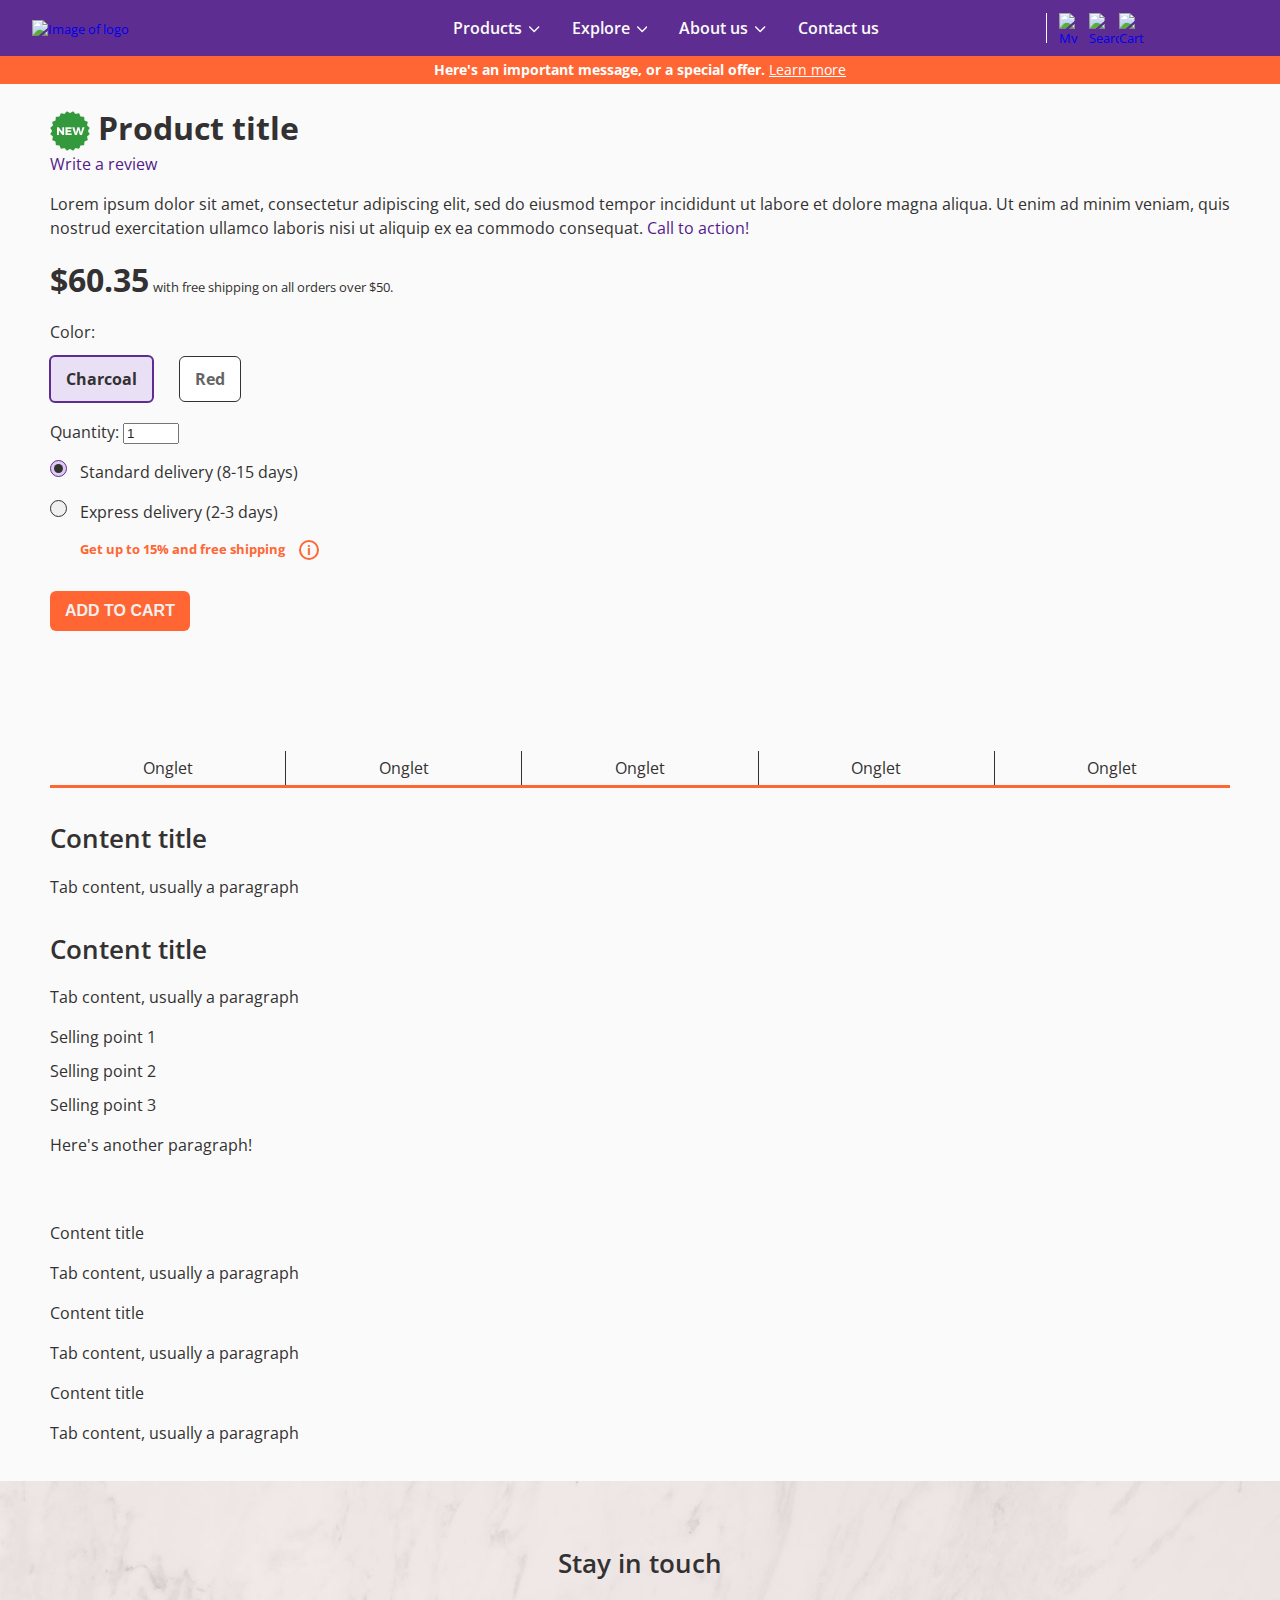
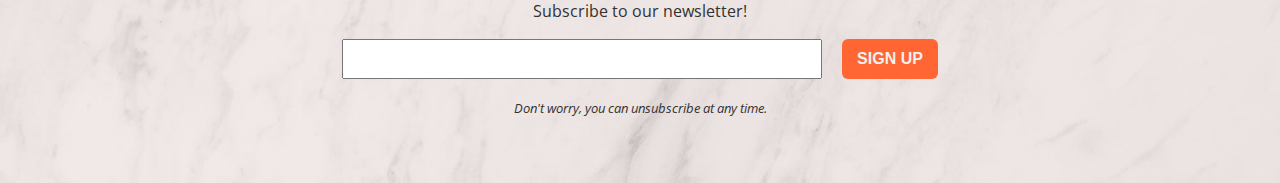
==== index.html @ fced7223 "Fixed the breaking point, adjusted max-width and logo" ====
<!DOCTYPE html>
<html lang="en">
<head>
	<title>Démo par Marie-Léa Côté</title>
	<!-- Settings -->
	<meta charset="utf-8">
	<meta name="viewport" content="width=device-width, initial-scale=1">
	<!-- Favicon -->
	<link rel="icon" href="favicon.ico" />
	<!-- Fonts -->
	<link href="https://fonts.googleapis.com/css?family=Open+Sans:400,600,700&display=swap" rel="stylesheet">
	<!-- Global styles -->
	<link rel="stylesheet" type="text/css" href="css/reset.css">
	<link rel="stylesheet" type="text/css" href="css/style.css">
	<!-- Page-specific styles -->
	<!-- <link rel="stylesheet" type="text/css" href="css/form.css"> -->
</head>

<body>
	<!-- Don't forget to hide/show elements when on mobile -->
	<header>
		<div class="header-row">
			<div class="mobile-menu-toggle">
				<a href="#">
					<span>Toggle menu</span>
				</a>
			</div>
			<div class="logo">
				<a href="#">
					<img src="https://via.placeholder.com/150x50" alt="Image of logo">
					<!-- Hidden info for screen readers -->
					<span class="hidden-element">Website name</span>
				</a>
			</div>
			<div id="menu" data-menu>
				<nav class="main-navigation">
					<div class="navigation">
						<div class="quicksearch">
							<span class="quicksearch-close">
								<span class="hidden-element">close</span>
								X
							</span>
							<form>
								<fieldset>
									<div class="form-field">
										<label for="search-query">Search</label>
										<input id="search-query" data-error-message="The search field cannot be empty." placeholder="Search"
											autocomplete="off">
									</div>
								</fieldset>
							</form>
							<section class="quicksearch-results"></section>
						</div>
					</div>
					<ul class="navigation-list" id="main-navigration-list">
						<li class="navigation-item">
							<a class="has-submenu" tabindex="0">
								Products
								<span class="expand-arrow" aria-hidden="true">
									<svg version="1.1" xmlns="http://www.w3.org/2000/svg" xmlns:xlink="http://www.w3.org/1999/xlink" x="0px" y="0px" viewBox="0 0 451.847 451.847" xml:space="preserve">
										<path d="M225.923,354.706c-8.098,0-16.195-3.092-22.369-9.263L9.27,151.157c-12.359-12.359-12.359-32.397,0-44.751
										c12.354-12.354,32.388-12.354,44.748,0l171.905,171.915l171.906-171.909c12.359-12.354,32.391-12.354,44.744,0
										c12.365,12.354,12.365,32.392,0,44.751L248.292,345.449C242.115,351.621,234.018,354.706,225.923,354.706z"/>
										<!-- Fallback -->
										v 
									</svg>
								</span>
							</a>
							<div class="submenu">
								<ul class="submenu-list">
									<li class="submenu-item">
										<a href="">All products</a>
									</li>
									<li class="submenu-item">
										<a href="">Second option</a>
									</li>
									<li class="submenu-item">
										<a href="">Third option</a>
									</li>
								</ul>
							</div>
						</li>
						<li class="navigation-item">
							<a class="has-submenu" tabindex="0">
								Explore
								<span class="expand-arrow" aria-hidden="true">
									<svg version="1.1" xmlns="http://www.w3.org/2000/svg" xmlns:xlink="http://www.w3.org/1999/xlink" x="0px" y="0px" viewBox="0 0 451.847 451.847" xml:space="preserve">
										<path d="M225.923,354.706c-8.098,0-16.195-3.092-22.369-9.263L9.27,151.157c-12.359-12.359-12.359-32.397,0-44.751
										c12.354-12.354,32.388-12.354,44.748,0l171.905,171.915l171.906-171.909c12.359-12.354,32.391-12.354,44.744,0
										c12.365,12.354,12.365,32.392,0,44.751L248.292,345.449C242.115,351.621,234.018,354.706,225.923,354.706z"/>
										<!-- Fallback -->
										v 
									</svg>
								</span>
							</a>
							<div class="submenu submenu-two-col">
								<ul class="submenu-list">
									<li class="submenu-item">
										<a href="">First option</a>
									</li>
									<li class="submenu-item">
										<a href="">Second option</a>
									</li>
									<li class="submenu-item">
										<a href="">Third option</a>
									</li>
									<li class="submenu-item">
										<a href="">Second option</a>
									</li>
									<li class="submenu-item">
										<a href="">Third option</a>
									</li>
								</ul>
							</div>
						</li>
						<li class="navigation-item">
							<a class="has-submenu" tabindex="0">
								About us
								<span class="expand-arrow" aria-hidden="true">
									<svg version="1.1" xmlns="http://www.w3.org/2000/svg" xmlns:xlink="http://www.w3.org/1999/xlink" x="0px" y="0px" viewBox="0 0 451.847 451.847" xml:space="preserve">
										<path d="M225.923,354.706c-8.098,0-16.195-3.092-22.369-9.263L9.27,151.157c-12.359-12.359-12.359-32.397,0-44.751
										c12.354-12.354,32.388-12.354,44.748,0l171.905,171.915l171.906-171.909c12.359-12.354,32.391-12.354,44.744,0
										c12.365,12.354,12.365,32.392,0,44.751L248.292,345.449C242.115,351.621,234.018,354.706,225.923,354.706z"/>
										<!-- Fallback -->
										v 
									</svg>
								</span>
							</a>
							<div class="submenu">
								<ul class="submenu-list">
									<li class="submenu-item">
										<a href="">First option</a>
									</li>
									<li class="submenu-item">
										<a href="">Second option</a>
									</li>
									<li class="submenu-item">
										<a href="">Third option</a>
									</li>
								</ul>
							</div>
						</li>
						<li class="navigation-item">
							<a href="#">Contact us</a>
						</li>
					</ul>
				</nav>
			</div>
			<nav class="user-icons">
				<ul>
					<li>
						<a href="#">
							<img src="https://via.placeholder.com/50x50" alt="My account">
						</a>
					</li>
					<li>
						<a href="#">
							<img src="https://via.placeholder.com/50x50" alt="Search">
						</a>
					</li>
					<li>
						<a href="#">
							<img src="https://via.placeholder.com/50x50" alt="Cart">
						</a>
						<div id="cart-preview"></div>
					</li>
				</ul>
			</nav>
			<!-- <div class="dropdown is-open" id="quicksearch">
				<div class="container">
					<span class="close"></span>
					<form>
						<fieldset>
							<div class="form-field">
								<label for="quicksearch-query">Search</label>
								<input id="quicksearch-query" data-error-message="The search field cannot be empty."
									placeholder="Search" autocomplete="off">
							</div>
						</fieldset>
					</form>
					<section class="quicksearch-results"></section>
				</div>
			</div> -->
		</div>
		<div class="message-banner">
			<strong>Here's an important message, or a special offer.</strong>
			<a href="#">Learn more</a>
		</div>
	</header>
	<div class="main-container">
		<div class="product-spotlight">
			<section class="product-description">
				<h1>
					<div class="icon">
						<img src="images/badge-new.png" alt="Sale">
					</div>
					Product title
				</h1>
				<div class="rating">
					<div>
						<!-- Stars + average & # of ratings -->
						<!-- SVG for stars? Images?  -->
						<!-- Pop-up when hover for detailed breakdown? + button/link read reviews -->
					</div>
					<div>
						<!-- Button instead of link? -->
						<a href="">Write a review</a>
					</div>
				</div>
				<p class="featured">
					Lorem ipsum dolor sit amet, consectetur adipiscing elit, sed do eiusmod tempor incididunt ut labore et dolore magna aliqua. Ut enim ad minim veniam, quis nostrud exercitation ullamco laboris nisi ut aliquip ex ea commodo consequat. <a href="">Call to action!</a>
				</p>
				<div class="price">
					<span>$60.35</span>
					<span class="disclaimer">with free shipping on all orders over $50.</span>
				</div>
				<form class="product-form" method="POST" enctype="multipart/form-data">
					<div class="product-option">
						<label class="product-option-title">Color:</label>
						<input type="radio" value="charcoal" id="product-option-1" name="product-option" checked>
						<label for="product-option-1" class="product-option-label">Charcoal</label>
						<input type="radio" value="red" id="product-option-2" name="product-option">
						<label for="product-option-2" class="product-option-label">Red</label>

					</div>
					<div class="product-quantity">
						<label for="product-quantity">Quantity:</label>
						<input id="product-quantity" name="product-quantity" type="number" min="1" max="99" value="1">
					</div>
					<div class="product-delivery-options">
						<div class="custom-radio">
							<label for="product-shipping-1" class="product-shipping-label">
								<input type="radio" id="product-shipping-1" value="standard" name="product-shipping" checked>
								<span class="custom-radio-button"></span>
								Standard delivery (8-15 days)</label>
						</div>
						<div class="custom-radio">
							<label for="product-shipping-2" class="product-shipping-label">
								<input type="radio" id="product-shipping-2" value="standard" name="product-shipping">
								<span class="custom-radio-button"></span>
								Express delivery (2-3 days)
								<div class="promotion-text">Get up to 15% and free shipping</div>
							</label>

							<!-- Make a module for a tooltip -->
							<span class="info">i
								<div class="tooltip tooltip-hidden">
									<p>Tooltip text</p>
									<p>Lorem ipsum dolor sit amet, consectetur adipiscing elit. Donec id vestibulum ligula. Vivamus sed
										eleifend nisl. Mauris sed vehicula diam. </p>
									<p>Maecenas id consectetur lorem, ac fermentum odio. </p>
								</div>
								<div class="tooltip-pointer tooltip-hidden"></div>
							</span>

						</div>
					</div>
					<input id="product-add-to-cart" class="button-main" type="submit" value="ADD TO CART">
				</form>
			</section>
			<section class="product-images">
				<figure>
					<img src="https://via.placeholder.com/50x50" alt="" class="product-image-preview">
				</figure>
				<!-- Thumbnails - click to change image, vertical view -->
				<ul class="product-thumbnails">
					<li class="product-thumbnail">
						<a href="">
							<img src="https://via.placeholder.com/50x50" alt="" class="product-thumbnail-image">
						</a>
					</li>
					<li class="product-thumbnail">
						<a href="">
							<img src="https://via.placeholder.com/50x50" alt="" class="product-thumbnail-image">
						</a>
					</li>
					<li class="product-thumbnail">
						<a href="">
							<img src="https://via.placeholder.com/50x50" alt="" class="product-thumbnail-image">
						</a>
					</li>
					<li class="product-thumbnail">
						<a href="">
							<img src="https://via.placeholder.com/50x50" alt="" class="product-thumbnail-image">
						</a>
					</li>
				</ul>
			</section>
		</div>
		<!-- These scroll down the page. See if you can change tabs instead? Mobile version changes layout? -->
		<!-- Stay on top when scrolling past - class sticky-nav added when scrolled down? How? -->
		<!-- See how you can re-organize this -->
		<div class="product-tabs">
			<article>
				<ul class="tabs">
					<li class="tab">
						<a class="product-tab-title" href="#">Onglet</a>
					</li>
					<li class="tab">
						<a class="product-tab-title" href="#">Onglet</a>
					</li>
					<li class="tab">
						<a class="product-tab-title" href="#">Onglet</a>
					</li>
					<li class="tab">
						<a class="product-tab-title" href="#">Onglet</a>
					</li>
					<li class="tab">
						<a class="product-tab-title" href="#">Onglet</a>
					</li>
				</ul>
				<div class="tabs-content">
					<div class="content-full">
						<div class="content">
							<h2>Content title</h2>
							<p>
								Tab content, usually a paragraph
							</p>
						</div>
					</div>
				</div>
				<div class="tabs-content">
					<div class="content-split">
						<div class="content">
							<h2>Content title</h2>
							<p>
								Tab content, usually a paragraph
							</p>
							<ul>
								<li>
									Selling point 1
								</li>
								<li>
									Selling point 2
								</li>
								<li>
									Selling point 3
								</li>
							</ul>
							<p>
								Here's another paragraph!
							</p>
						</div>
						<div class="media">
							<img src="https://via.placeholder.com/50x50" alt="">
						</div>
					</div>
				</div>
				<div class="tabs-content">
					<div class="content-thirds">
						<div class="content">
							<img src="https://via.placeholder.com/50x50" alt="">
							<h3>Content title</h3>
							<p>
								Tab content, usually a paragraph
							</p>
						</div>
						<div class="content">
							<h3>Content title</h3>
							<p>
								Tab content, usually a paragraph
							</p>
						</div>
						<div class="content">
							<h3>Content title</h3>
							<p>
								Tab content, usually a paragraph
							</p>
						</div>
					</div>
				</div>
			</article>
		</div>
	</div>
	<footer>
		<div class="subscribe-newsletter">
			<div class="container">
				<h2>
					Stay in touch
				</h2>
				<p>Subscribe to our newsletter!</p>
				<form name="newsletter" onsubmit="javascript:void(0)">
					<div class="newsletter-email">
						<input type="email" id="newsletter-email" required>
					</div>
					<div class="newsletter-submit">
						<input type="submit" value="SIGN UP">
					</div>
				</form>
				<p class="disclaimer">
					Don't worry, you can unsubscribe at any time.
				</p>
			</div>
		</div>
	</footer>
	<!-- General JS -->
	<script src="js/script.js"></script>
</body>

</html>
---- css/style.css ----
/* ====== Main ====== */

/* ------ Tags ------ */

body {
	font-family: 'Open Sans', Verdana, sans-serif;
	background-color: rgb(250, 250, 250);
	color: rgb(51, 49, 49);
	line-height: 1.5;
}

h1 {
	font-size: 2rem;
	font-weight: bold;
}

h2 {
	font-size: 1.6em;
	font-weight: 600;
	margin: 2rem 0 1rem;
}

img {
	font-size: 0.8rem;
	font-weight: normal;
	max-width: 100%;
	height: auto;
	display: inline-block;
	vertical-align: middle;
}

p {
	margin: 1rem 0;
}

a {
	text-decoration: none;
}

header {
	background-color: #5e2d91;
}

/* ------ General ------ */

.main-container {
	max-width: 1300px;
	margin: auto;
	padding: 20px 50px;
}

@media screen and (max-width: 900px) {
	.main-container {
		padding: 20px;
	}
}

.container {
	margin: 2rem auto;
	max-width: 78rem;
}

.content li {
	margin-bottom: 10px;
}

.icon {
	height: 40px;
	width: 40px;
	display: inline-block;
}

.disclaimer {
	font-size: 0.8rem;
	font-style: italic;
}

.price span {
	display: inline-block;
}

.price span:not(.disclaimer) {
	font-size: 2rem;
	font-weight: bold;
}

.price .disclaimer {
	font-style: normal;
}

.hidden-element {
	display: none !important;
}

.promotion-text {
	color: #f63;
	font-weight: bold;
	display: block;
	font-size: 0.8em;
}

/* ====== Tooltips ====== */

.info {
	display: inline-block;
	height: 20px;
	width: 20px;
	padding: 3px 0;
	border: 2px solid #f63;
	border-radius: 50%;
	color: #f63;
	font-size: 0.8em;
	line-height: 0.8em;
	text-align: center;
	vertical-align: middle;
	font-weight: bold;
	position: relative;
}

.tooltip {
	display: block;
	z-index: 998;
	position: absolute;
	width: 260px;
	bottom: 100%;
	left: 50%;
	background-color: rgb(255, 255, 255);
	padding: 10px 20px;
	box-shadow: 0px 0px 10px rgba(51, 49, 49, 0.5);
	margin-left: -130px !important;
	font-weight: normal;
	color: rgb(51, 49, 49);
	text-align: left;
	border: 1px solid rgba(51, 49, 49, 0.4);
	border-radius: 6px;
}

.tooltip-hidden {
	display: none !important;
}

.tooltip p {
	font-size: 0.8rem;
	line-height: 1rem;
	margin: 10px 0;
}

.tooltip::after {
	content: " ";
	position: absolute;
	top: 100%;
	left: 50%;
	margin-left: -10px;
	border-width: 10px;
	border-style: solid;
	border-color: rgba(51, 49, 49, 0.5) transparent transparent transparent;
}

.tooltip-pointer {
	display: block;
	z-index: 999;
	width: 0;
	height: 0;
	position: absolute;
	bottom: 100%;
	left: 50%;
}

.tooltip-pointer::after {
	content: " ";
	position: absolute;
	top: 100%;
	left: 50%;
	margin-left: -9px;
	border-width: 9px;
	border-style: solid;
	border-color: rgb(255, 255, 255) transparent transparent transparent;
	margin-top: -1px;
}

/* ------ Onglets ------ */

.tabs {
	display: flex;
	border-bottom: 3px solid #f63;
}

.tab {
	flex: 1;
	text-align: center;
	border-right: 1px solid rgb(51, 49, 49);
}

.tab:last-child {
	border: none;
}

.tab a {
	display: block;
	padding: 5px 20px;
	text-decoration: none;
	color: rgb(51, 49, 49);
	width: 100%;
}

/* ====== Header ====== */

.header-row {
	width: 100%;
	display: flex;
	align-items: center;
	flex-direction: row;
	max-width: 78rem;
	margin: auto;
}

.mobile-menu-toggle {
	width: 20%;
}

@media screen and (min-width: 900px) {
	.mobile-menu-toggle {
		display: none;
	}
}

.logo {
	width: 50%;
	margin: 1rem auto;
}



@media screen and (min-width: 1200px) {
	.logo {
		margin: 1rem auto;
	}
}

@media screen and (min-width: 900px) {
	.logo {
		width: 20%;
		margin: 1rem;
	}
}

/* ------ Navigation ------ */

#menu {
	bottom: 0;
	left: 0;
	z-index: 5;
	display: none;
}

@media screen and (min-width: 900px) {
	#menu {
		width: 60%;
		height: auto;
		display: block;
		position: relative;
		align-items: center;
	}
}

.main-navigation {
	overflow-y: visible;
	height: 100%;
	font-weight: 600;
}

.navigation-item:hover, .navigation-item:hover a, .navigation-item.is-open a, .navigation-item.is-open {
	background-color: rgb(250, 250, 250);
	color: rgb(51, 49, 49) !important;
}

@media screen and (min-width: 900px) {
	.main-navigation {
		margin: 0 .75rem 0 0;
		text-align: center;
		height: auto;
		padding: 0;
		font-size: 0;
		line-height: 0;
	}
}

.navigation-list {
	display: inline-block;
	float: none;
}

.navigation-item {
	float: left;
	cursor: pointer;
	user-select: none;
}

.navigation-item a {
	display: inline-block;
	padding: 1rem;
	color: rgb(250, 250, 250);
	font-size: 1rem;
	line-height: 1rem;
}

.expand-arrow {
	height: .65rem;
	width: .65rem;
	margin-left: .2rem;
}

.expand-arrow svg {
	width: .65rem;
	height: auto;
	fill: rgb(250, 250, 250);
}

.is-open .expand-arrow svg, .navigation-item:hover .expand-arrow svg {
	fill: rgb(51, 49, 49);
}

.navigation-item .submenu {
	display: none;
	outline: 0;
}

.submenu.is-open {
	display: block !important;
	max-width: 300px;
	left: auto;
}

.submenu-two-col {
	column-count: 2;
}

@media screen and (min-width: 900px) {
	.navigation-item .submenu {
		position: absolute;
		text-align: left;
		background-color: rgb(250, 250, 250);
	}
}

@media screen and (min-width: 900px) {
	.submenu-list {
		max-width: 70rem;
		width: 100%;
		margin: auto;
		padding-left: 0;
	}
}

.submenu-item a {
	font-size: .85rem;
	line-height: 1.2rem;
	color: rgb(51, 49, 49);
	width: 100%;
	padding: .75rem 1rem;
}

.submenu-item:hover a, .submenu-item a:focus {
	background-color: #eae0f5;
	outline: none;
}

.navigation-item.is-open a:focus {
	background-color: #eae0f5;
}

/* ------ User menu ------ */

.user-icons {
	padding-left: .75rem;
	float: left;
	width: 200px;
	position: relative;
	right: auto;
	z-index: 5;
	border-left: 1px solid rgb(250, 250, 250);
	height: auto;
}

.user-icons ul {
	display: flex;
}

.user-icons li {
	display: block;
}

.user-icons a {
	display: inline-block;
}

.user-icons img {
	width: 30px;
	height: 30px;
}

/* ------ Banner ------ */

.message-banner {
	width: 100%;
	background-color: #f63;
	color: rgb(255, 255, 255);
	padding: .2rem 20px;
	text-align: center;
	font-size: 0.9rem;
}

.message-banner a {
	color: rgb(255, 255, 255);
	text-decoration: underline;
	white-space: nowrap;
}

/* ====== Quick search ====== */

/* Return to this later */

.main-navigation .quicksearch {
	display: none;
	margin-bottom: .75rem;
	border-bottom: 1px solid rgb(51, 49, 49);
	max-width: 50rem;
}

@media screen and (min-width: 900px) {
	.main-navigation .quicksearch {
		display: none;
	}
}

.quicksearch-close {
	position: absolute;
	top: -25px;
	right: -20px;
	cursor: pointer;
	font-weight: bold;
}

#quicksearch {
	padding: 3rem;
}

#quicksearch .is-open {
	left: 50%;
	transform: translateX(-50%);
	outline: 0;
	right: 0 !important;
	width: 100% !important;
	z-index: 50;
	max-width: 50rem;
}

/* ====== Newsletter ====== */

.subscribe-newsletter {
	padding: 2rem;
	/* background-color: rgb(233, 226, 225); */
	background: rgb(233, 226, 225) url("../images/marble-light.jpg");
	background-size: cover;
	text-align: center;
}

.subscribe-newsletter form {
	display: flex;
	flex-flow: row wrap;
	justify-content: center;
	align-items: flex-start;
}

.newsletter-email {
	max-width: 30rem;
	display: block;
	width: 100%;
}

.newsletter-email input {
	width: 100%;
}

.newsletter-submit {
	display: block;
	width: auto;
	margin-left: 20px;
}

.product-shipping-label {
	display: inline-block;
	width: auto;
	margin-right: 10px;
}

.subscribe-newsletter form>div {
	margin-bottom: 20px
}

.subscribe-newsletter .disclaimer {
	margin-top: 0;
}

.newsletter-email input[type="email"] {
	font-size: 16px;
	height: 40px;
	padding: 10px 15px;
}

.newsletter-email input[type="email"]:focus, input[type="text"]:focus {
	outline: none;
	box-shadow: 0px 0px 10px rgba(51, 49, 49, 0.5);
	border: 1px solid #5e2d91;
}

/* ====== Scrollbar ====== */

/* Note: Very partial support, use is as an enhance */

/* You could use overflow-y hidden/scroll, but it bumps the content and you need to leave it on touch devices */

::-webkit-scrollbar {
	width: 20px;
}

::-webkit-scrollbar-track {
	background: rgba(51, 49, 49, 0.2);
	border-radius: 6px;
}

::-webkit-scrollbar-thumb {
	background: rgba(150, 150, 150, 0.5);
	border-radius: 6px;
	box-shadow: 0 0 8px rgb(51, 49, 49);
}

/* ====== Product form ====== */

.product-form {
	width: auto;
	display: inline-block;
}

.product-form div {
	margin: 1rem 0;
}

/* ------ Inputs ------ */

input[type="submit"] {
	font-size: 16px;
	font-weight: bold;
	height: 40px;
	padding: 10px 15px;
	background-color: #f63;
	color: rgb(240, 240, 240);
	border: 0;
	border-radius: 6px;
	transition: all 0.15s;
}

input[type="submit"]:hover, input[type="submit"]:focus {
	background-color: #5e2d91;
	box-shadow: 0px 0px 10px rgba(51, 49, 49, 0.5);
	outline: none;
}

/* ------ Custom option toggle ------ */

.product-option label:not(.product-option-title) {
	display: inline-block;
	padding: 10px 15px;
	background-color: rgb(255, 255, 255);
	border-radius: 6px;
	border: 1px solid rgb(51, 49, 49);
	margin: 2px 11px;
	font-weight: bold;
	transition: background-color linear 0.2s;
	color: rgb(100, 100, 100);
}

.product-option label:not(.product-option-title):nth-child(3) {
	margin-left: 0;
}

.product-option label:not(.product-option-title):hover {
	color: rgb(51, 49, 49);
	cursor: pointer;
}

.product-option-title {
	display: block;
	margin-bottom: 10px;
}

input:focus+label {
	font-weight: bold;
	box-shadow: 0px 0px 5px rgb(51, 49, 49);
}

.product-option input:checked+label {
	border: 2px solid #5e2d91;
	background-color: #eae0f5;
	color: rgb(51, 49, 49);
	margin: 0px 10px;
}

.product-option input:checked+label:nth-child(3) {
	margin: 0px 10px 0px -1px;
}

.product-option input[type="radio"], .custom-radio input[type="radio"] {
	cursor: pointer;
	position: absolute;
	opacity: 0;
	height: 0;
	width: 0;
}

/* ------ Custom radio button ------ */

/* Don't forget to hide the original */

.custom-radio-button {
	position: absolute;
	top: 0;
	left: 0;
	height: 17px;
	width: 17px;
	background-color: rgb(240, 240, 240);
	border-radius: 50%;
	border: 1px solid rgb(51, 49, 49);
	transition: background-color linear 0.2s;
}

.custom-radio:hover, .custom-radio:hover label {
	cursor: pointer;
}

.custom-radio:hover input~.custom-radio-button {
	background-color: rgb(255, 255, 255);
}

.custom-radio input:checked~.custom-radio-button {
	background-color: #ddccf0;
	border: 1px solid #5e2d91;
}

.custom-radio {
	display: block;
	position: relative;
	padding-left: 30px;
	-webkit-user-select: none;
	-moz-user-select: none;
	-ms-user-select: none;
	user-select: none;
}

.custom-radio-button:after {
	content: "";
	position: absolute;
	display: none;
}

.custom-radio input:checked~.custom-radio-button:after {
	display: block;
}

.custom-radio .custom-radio-button:after {
	top: 3px;
	left: 3px;
	width: 9px;
	height: 9px;
	border-radius: 50%;
	background: rgb(51, 49, 49);
}

input:focus~.custom-radio-button {
	font-weight: bold;
	box-shadow: 0px 0px 5px rgba(51, 49, 49, 0.5);
}
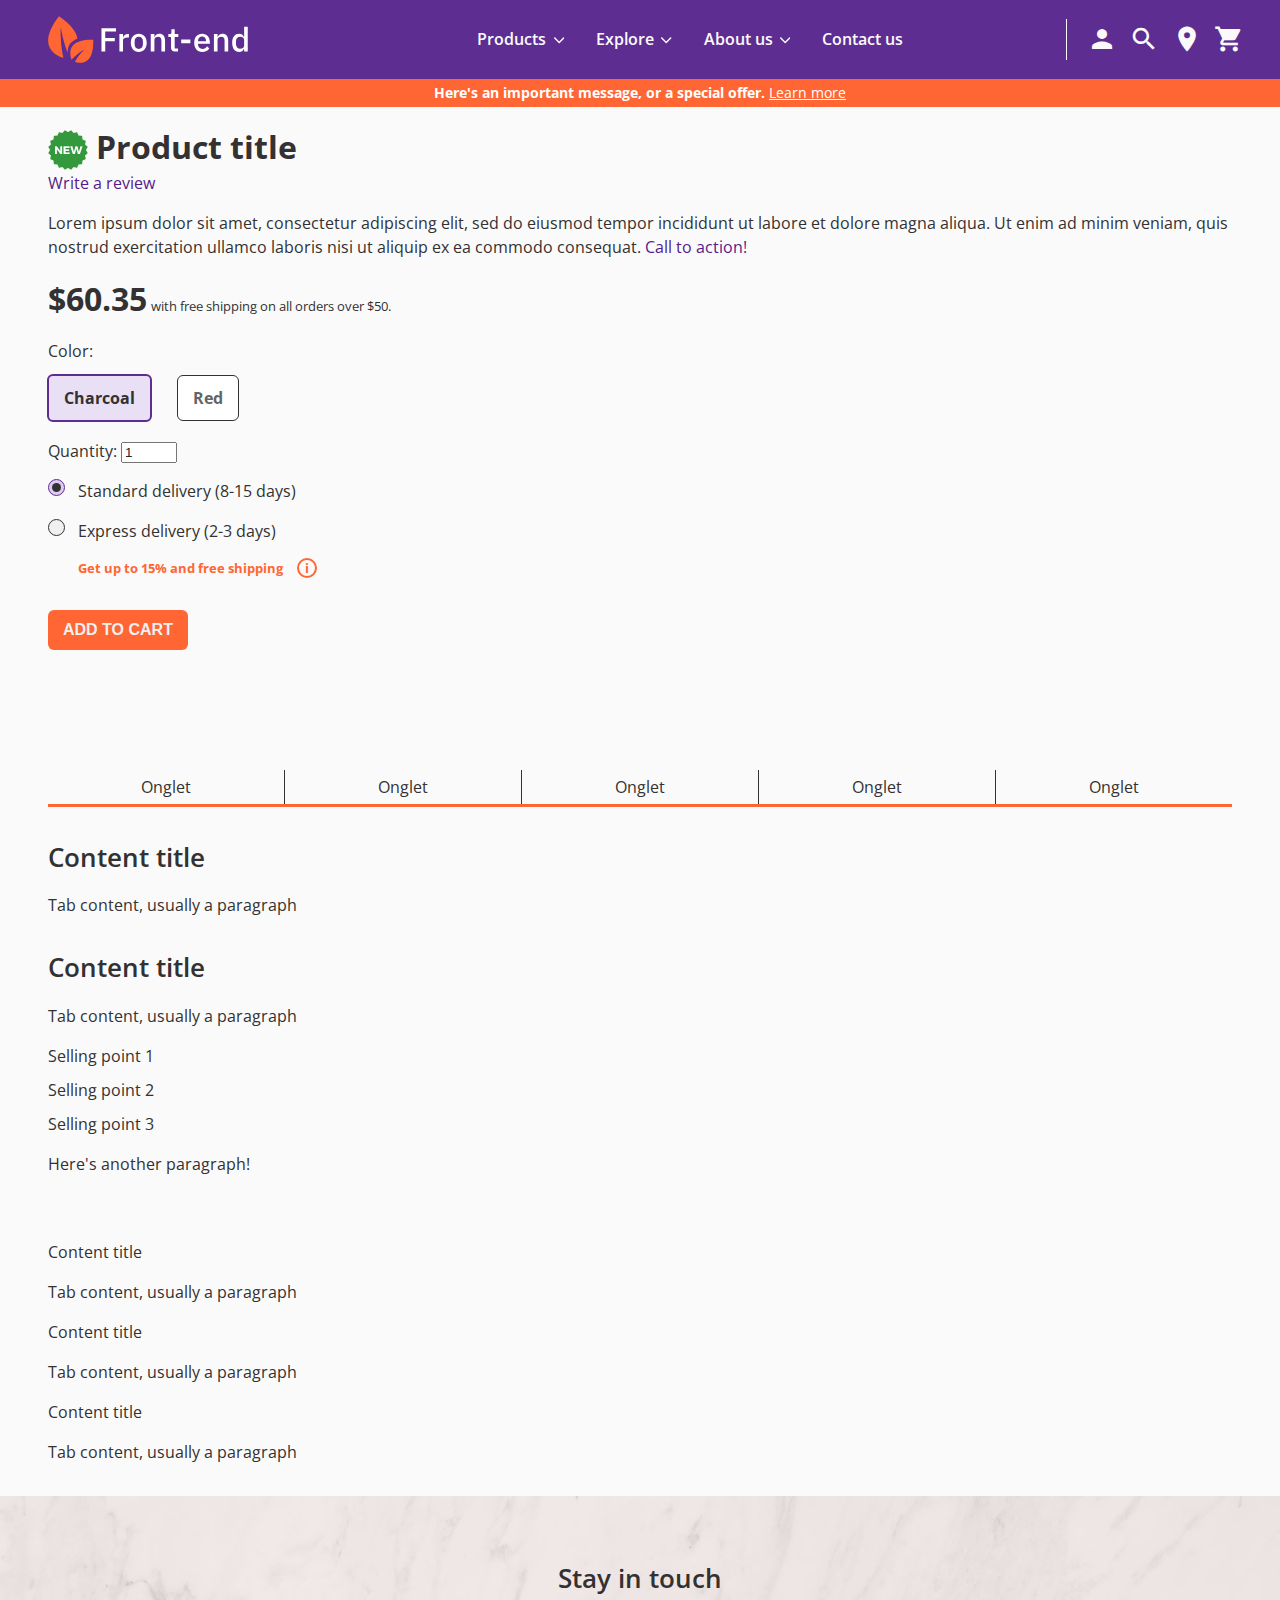
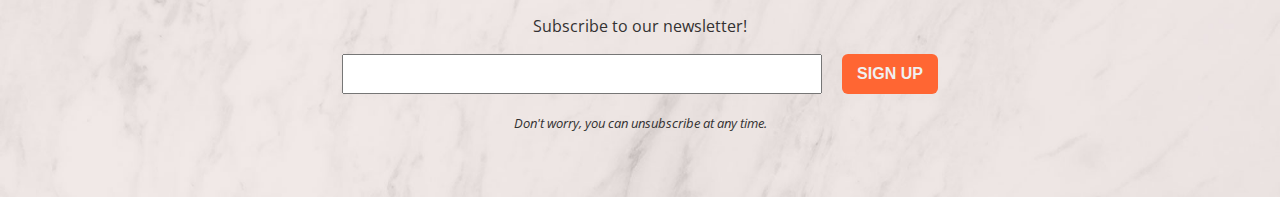
==== commit 3be88320: "Added logo, icons and new favicon" ====
--- a/index.html
+++ b/index.html
@@ -5,8 +5,9 @@
 	<!-- Settings -->
 	<meta charset="utf-8">
 	<meta name="viewport" content="width=device-width, initial-scale=1">
-	<!-- Favicon -->
+	<!-- Favicon & icons -->
 	<link rel="icon" href="favicon.ico" />
+	<link rel="stylesheet" href="https://fonts.googleapis.com/icon?family=Material+Icons">
 	<!-- Fonts -->
 	<link href="https://fonts.googleapis.com/css?family=Open+Sans:400,600,700&display=swap" rel="stylesheet">
 	<!-- Global styles -->
@@ -22,14 +23,15 @@
 		<div class="header-row">
 			<div class="mobile-menu-toggle">
 				<a href="#">
-					<span>Toggle menu</span>
+					<!-- <span>Toggle menu</span> -->
+					<i class="material-icons" alt="Toggle menu">menu</i>
 				</a>
 			</div>
 			<div class="logo">
 				<a href="#">
-					<img src="https://via.placeholder.com/150x50" alt="Image of logo">
+					<img src="images/logo.svg" alt="Logo">
 					<!-- Hidden info for screen readers -->
-					<span class="hidden-element">Website name</span>
+					<span class="hidden-element">Front-end</span>
 				</a>
 			</div>
 			<div id="menu" data-menu>
@@ -150,17 +152,22 @@
 				<ul>
 					<li>
 						<a href="#">
-							<img src="https://via.placeholder.com/50x50" alt="My account">
+							<i class="material-icons" alt="Account">person</i>
 						</a>
 					</li>
 					<li>
 						<a href="#">
-							<img src="https://via.placeholder.com/50x50" alt="Search">
+							<i class="material-icons" alt="Search">search</i>
 						</a>
 					</li>
 					<li>
 						<a href="#">
-							<img src="https://via.placeholder.com/50x50" alt="Cart">
+							<i class="material-icons" alt="Store locator">location_on</i>
+						</a>
+					</li>
+					<li>
+						<a href="#">
+							<i class="material-icons" alt="Shopping cart">shopping_cart</i>
 						</a>
 						<div id="cart-preview"></div>
 					</li>
--- a/css/style.css
+++ b/css/style.css
@@ -27,6 +27,7 @@
 	height: auto;
 	display: inline-block;
 	vertical-align: middle;
+
 }
 
 p {
@@ -44,14 +45,14 @@
 /* ------ General ------ */
 
 .main-container {
-	max-width: 1300px;
+	max-width: 78rem;
 	margin: auto;
-	padding: 20px 50px;
+	padding: 1rem 2rem;
 }
 
 @media screen and (max-width: 900px) {
 	.main-container {
-		padding: 20px;
+		padding: 1rem;
 	}
 }
 
@@ -215,7 +216,19 @@
 }
 
 .mobile-menu-toggle {
-	width: 20%;
+	padding: 0 1rem;
+	height: 36px;
+}
+
+.mobile-menu-toggle i {
+	color: rgb(250, 250, 250);
+	line-height: 36px;
+	font-size: 36px;
+}
+
+ .mobile-menu-toggle i:hover, .mobile-menu-toggle i:focus {
+	color: #5e2d91;
+	background-color: rgb(250, 250, 250);
 }
 
 @media screen and (min-width: 900px) {
@@ -229,18 +242,27 @@
 	margin: 1rem auto;
 }
 
-
+.logo img {
+	max-width: 200px;
+}
 
 @media screen and (min-width: 1200px) {
 	.logo {
-		margin: 1rem auto;
+		margin: 2rem auto;
 	}
 }
 
 @media screen and (min-width: 900px) {
 	.logo {
 		width: 20%;
-		margin: 1rem;
+		margin: 1rem 2rem;
+	}
+}
+
+@media screen and (max-width: 899px) {
+	.logo {
+		text-align: center;
+		margin: 1rem ;
 	}
 }
 
@@ -360,30 +382,37 @@
 	padding: .75rem 1rem;
 }
 
-.submenu-item:hover a, .submenu-item a:focus {
+.submenu-item:hover a, .submenu-item a:focus, .submenu-item a:hover {
 	background-color: #eae0f5;
 	outline: none;
 }
 
 .navigation-item.is-open a:focus {
 	background-color: #eae0f5;
+	outline: none;
 }
 
 /* ------ User menu ------ */
 
 .user-icons {
-	padding-left: .75rem;
+	padding: 0 .75rem;
 	float: left;
 	width: 200px;
 	position: relative;
 	right: auto;
 	z-index: 5;
-	border-left: 1px solid rgb(250, 250, 250);
 	height: auto;
+}
+
+@media screen and (min-width: 900px) {
+	.user-icons {
+		border-left: 1px solid rgb(250, 250, 250);
+	}
 }
 
 .user-icons ul {
 	display: flex;
+	justify-content: space-evenly;
 }
 
 .user-icons li {
@@ -394,9 +423,17 @@
 	display: inline-block;
 }
 
-.user-icons img {
-	width: 30px;
-	height: 30px;
+.user-icons i {
+	padding: 5px;
+	color: rgb(250, 250, 250);
+	font-size: 30px;
+	line-height: 30px;
+}
+
+.user-icons i:hover, .user-icons i:focus {
+	color: #5e2d91;
+	background-color: rgb(250, 250, 250);
+	outline: none;
 }
 
 /* ------ Banner ------ */
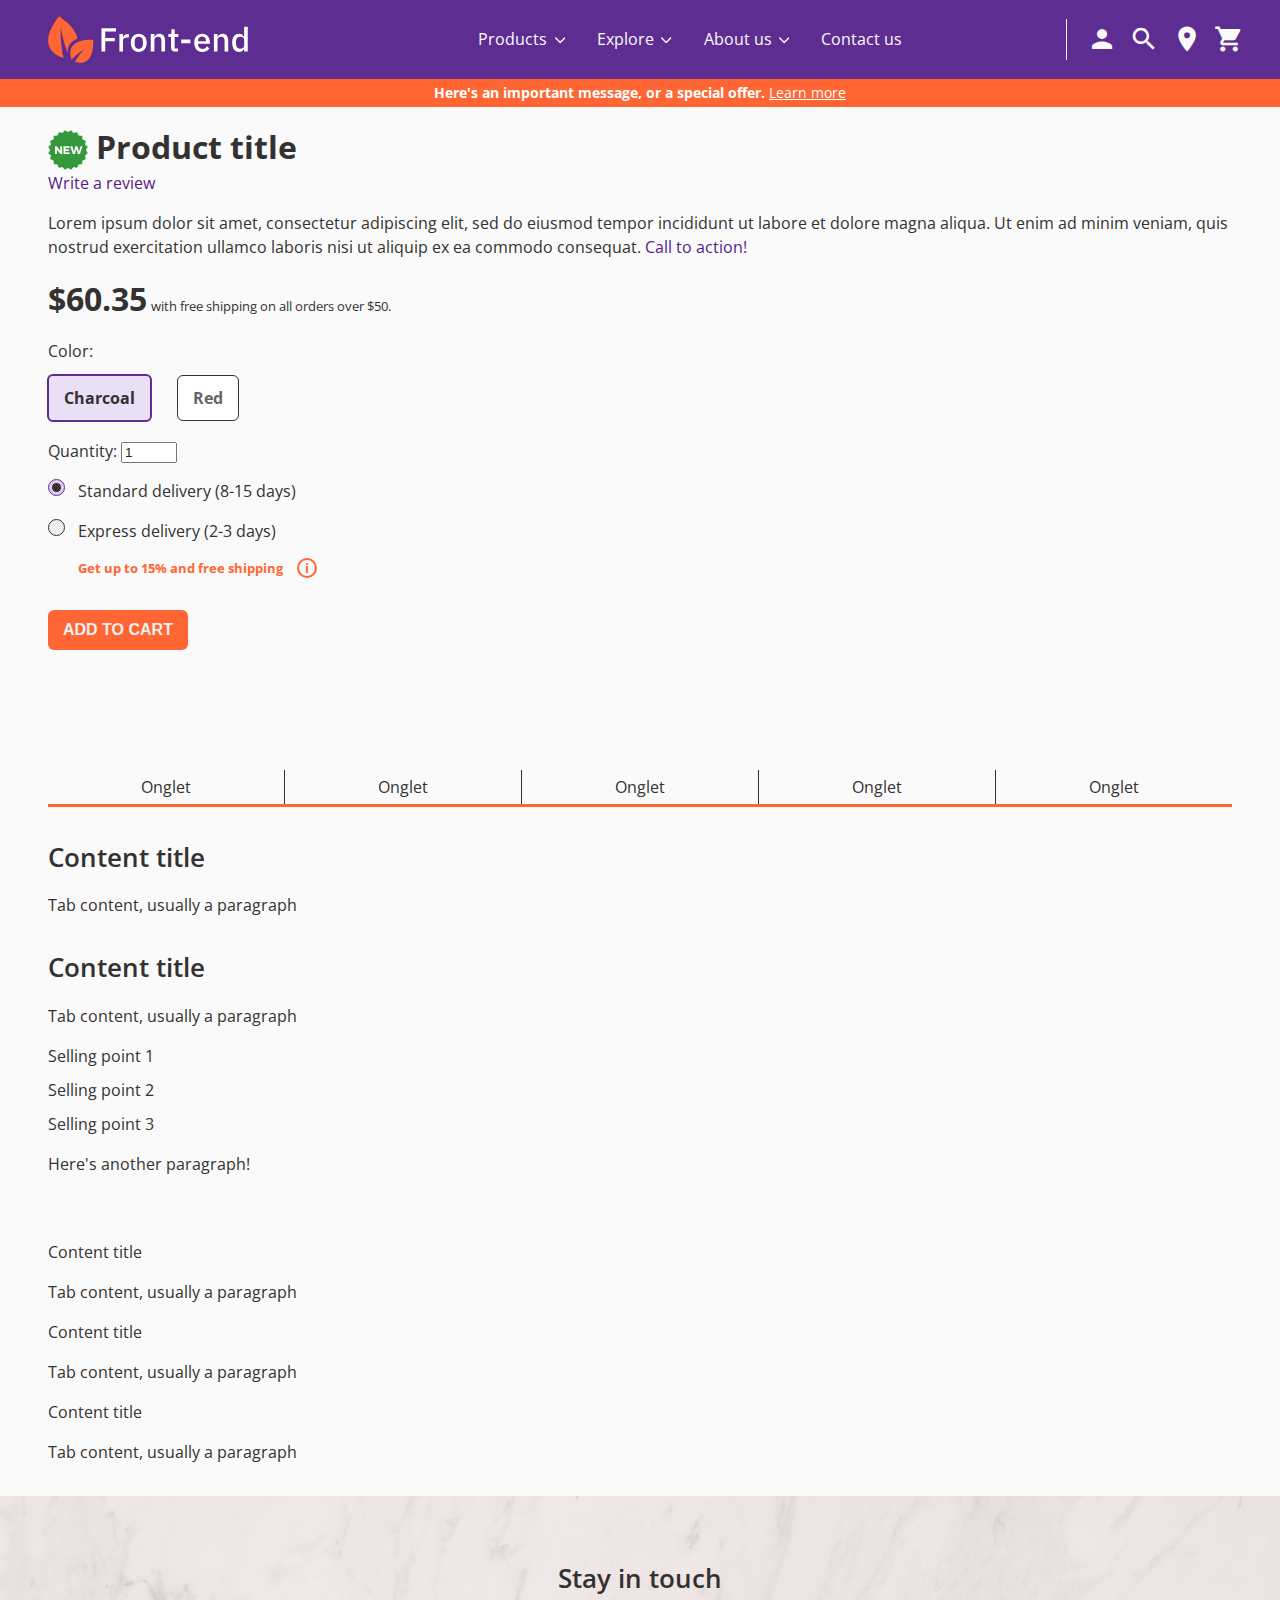
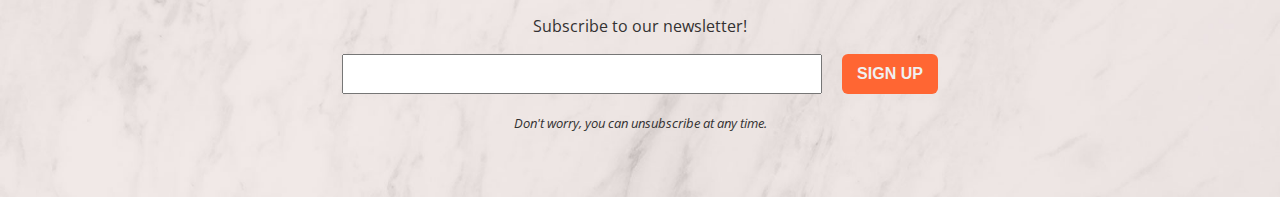
==== commit 09224137: "Fixed focus user icons, reorganized menu styles for desktop/mobile" ====
--- a/index.html
+++ b/index.html
@@ -34,7 +34,7 @@
 					<span class="hidden-element">Front-end</span>
 				</a>
 			</div>
-			<div id="menu" data-menu>
+			<div id="menu" class="open-menu" data-menu>
 				<nav class="main-navigation">
 					<div class="navigation">
 						<div class="quicksearch">
--- a/css/style.css
+++ b/css/style.css
@@ -27,7 +27,6 @@
 	height: auto;
 	display: inline-block;
 	vertical-align: middle;
-
 }
 
 p {
@@ -215,6 +214,8 @@
 	margin: auto;
 }
 
+/* ------ Menu toggle ------ */
+
 .mobile-menu-toggle {
 	padding: 0 1rem;
 	height: 36px;
@@ -226,7 +227,7 @@
 	font-size: 36px;
 }
 
- .mobile-menu-toggle i:hover, .mobile-menu-toggle i:focus {
+.mobile-menu-toggle i:hover, .mobile-menu-toggle i:focus {
 	color: #5e2d91;
 	background-color: rgb(250, 250, 250);
 }
@@ -236,6 +237,8 @@
 		display: none;
 	}
 }
+
+/* ------ Logo ------ */
 
 .logo {
 	width: 50%;
@@ -262,7 +265,7 @@
 @media screen and (max-width: 899px) {
 	.logo {
 		text-align: center;
-		margin: 1rem ;
+		margin: 1rem;
 	}
 }
 
@@ -273,9 +276,24 @@
 	left: 0;
 	z-index: 5;
 	display: none;
+	position: absolute;
+	height: 100%;
+}
+
+#menu.open-menu {
+	display: block;
+	z-index: 99;
+}
+
+.main-navigation {
+	background-color: rgb(250, 250, 250);
+	padding: 1.5rem;
+	overflow-y: auto;
+	height: 100%;
 }
 
 @media screen and (min-width: 900px) {
+	/* ------ Desktop ------ */
 	#menu {
 		width: 60%;
 		height: auto;
@@ -283,21 +301,9 @@
 		position: relative;
 		align-items: center;
 	}
-}
-
-.main-navigation {
-	overflow-y: visible;
-	height: 100%;
-	font-weight: 600;
-}
-
-.navigation-item:hover, .navigation-item:hover a, .navigation-item.is-open a, .navigation-item.is-open {
-	background-color: rgb(250, 250, 250);
-	color: rgb(51, 49, 49) !important;
-}
-
-@media screen and (min-width: 900px) {
+
 	.main-navigation {
+		background: none;
 		margin: 0 .75rem 0 0;
 		text-align: center;
 		height: auto;
@@ -305,91 +311,95 @@
 		font-size: 0;
 		line-height: 0;
 	}
-}
-
-.navigation-list {
-	display: inline-block;
-	float: none;
-}
-
-.navigation-item {
-	float: left;
-	cursor: pointer;
-	user-select: none;
-}
-
-.navigation-item a {
-	display: inline-block;
-	padding: 1rem;
-	color: rgb(250, 250, 250);
-	font-size: 1rem;
-	line-height: 1rem;
-}
-
-.expand-arrow {
-	height: .65rem;
-	width: .65rem;
-	margin-left: .2rem;
-}
-
-.expand-arrow svg {
-	width: .65rem;
-	height: auto;
-	fill: rgb(250, 250, 250);
-}
-
-.is-open .expand-arrow svg, .navigation-item:hover .expand-arrow svg {
-	fill: rgb(51, 49, 49);
-}
-
-.navigation-item .submenu {
-	display: none;
-	outline: 0;
-}
-
-.submenu.is-open {
-	display: block !important;
-	max-width: 300px;
-	left: auto;
-}
-
-.submenu-two-col {
-	column-count: 2;
-}
-
-@media screen and (min-width: 900px) {
+
+	.navigation-list {
+		display: inline-block;
+		float: none;
+	}
+
+	.navigation-item {
+		float: left;
+		cursor: pointer;
+		user-select: none;
+	}
+
+	.navigation-item a {
+		display: inline-block;
+		padding: 1rem;
+		color: rgb(250, 250, 250);
+		font-size: 1rem;
+		line-height: 1rem;
+	}
+	
+	.navigation-item .submenu {
+		display: none;
+		outline: 0;
+	}
+
+	.navigation-item:hover, .navigation-item:hover a, .navigation-item.is-open a, .navigation-item.is-open {
+		background-color: rgb(250, 250, 250);
+		color: rgb(51, 49, 49) !important;
+	}
+
+	.navigation-item.is-open a:focus {
+		background-color: #eae0f5;
+		outline: none;
+	}
+
+	/* ------ Arrow ------ */
+	.expand-arrow {
+		height: .65rem;
+		width: .65rem;
+		margin-left: .2rem;
+	}
+
+	.expand-arrow svg {
+		width: .65rem;
+		height: auto;
+		fill: rgb(250, 250, 250);
+	}
+
+	.is-open .expand-arrow svg, .navigation-item:hover .expand-arrow svg {
+		fill: rgb(51, 49, 49);
+	}
+
+	/* ------ Submenu ------ */
 	.navigation-item .submenu {
 		position: absolute;
 		text-align: left;
 		background-color: rgb(250, 250, 250);
 	}
-}
-
-@media screen and (min-width: 900px) {
+
+	.submenu.is-open {
+		display: block !important;
+		max-width: 300px;
+		left: auto;
+	}
+
+	.submenu-two-col {
+		column-count: 2;
+	}
+
 	.submenu-list {
 		max-width: 70rem;
 		width: 100%;
 		margin: auto;
 		padding-left: 0;
 	}
-}
-
-.submenu-item a {
-	font-size: .85rem;
-	line-height: 1.2rem;
-	color: rgb(51, 49, 49);
-	width: 100%;
-	padding: .75rem 1rem;
-}
-
-.submenu-item:hover a, .submenu-item a:focus, .submenu-item a:hover {
-	background-color: #eae0f5;
-	outline: none;
-}
-
-.navigation-item.is-open a:focus {
-	background-color: #eae0f5;
-	outline: none;
+
+	.submenu-item a {
+		font-size: .85rem;
+		line-height: 1.2rem;
+		color: rgb(51, 49, 49);
+		width: 100%;
+		padding: .75rem 1rem;
+	}
+
+	.submenu-item:hover a, .submenu-item a:focus, .submenu-item a:hover {
+		background-color: #eae0f5;
+		outline: none;
+	}
+	
 }
 
 /* ------ User menu ------ */
@@ -430,7 +440,7 @@
 	line-height: 30px;
 }
 
-.user-icons i:hover, .user-icons i:focus {
+.user-icons i:hover, .user-icons a:focus i {
 	color: #5e2d91;
 	background-color: rgb(250, 250, 250);
 	outline: none;
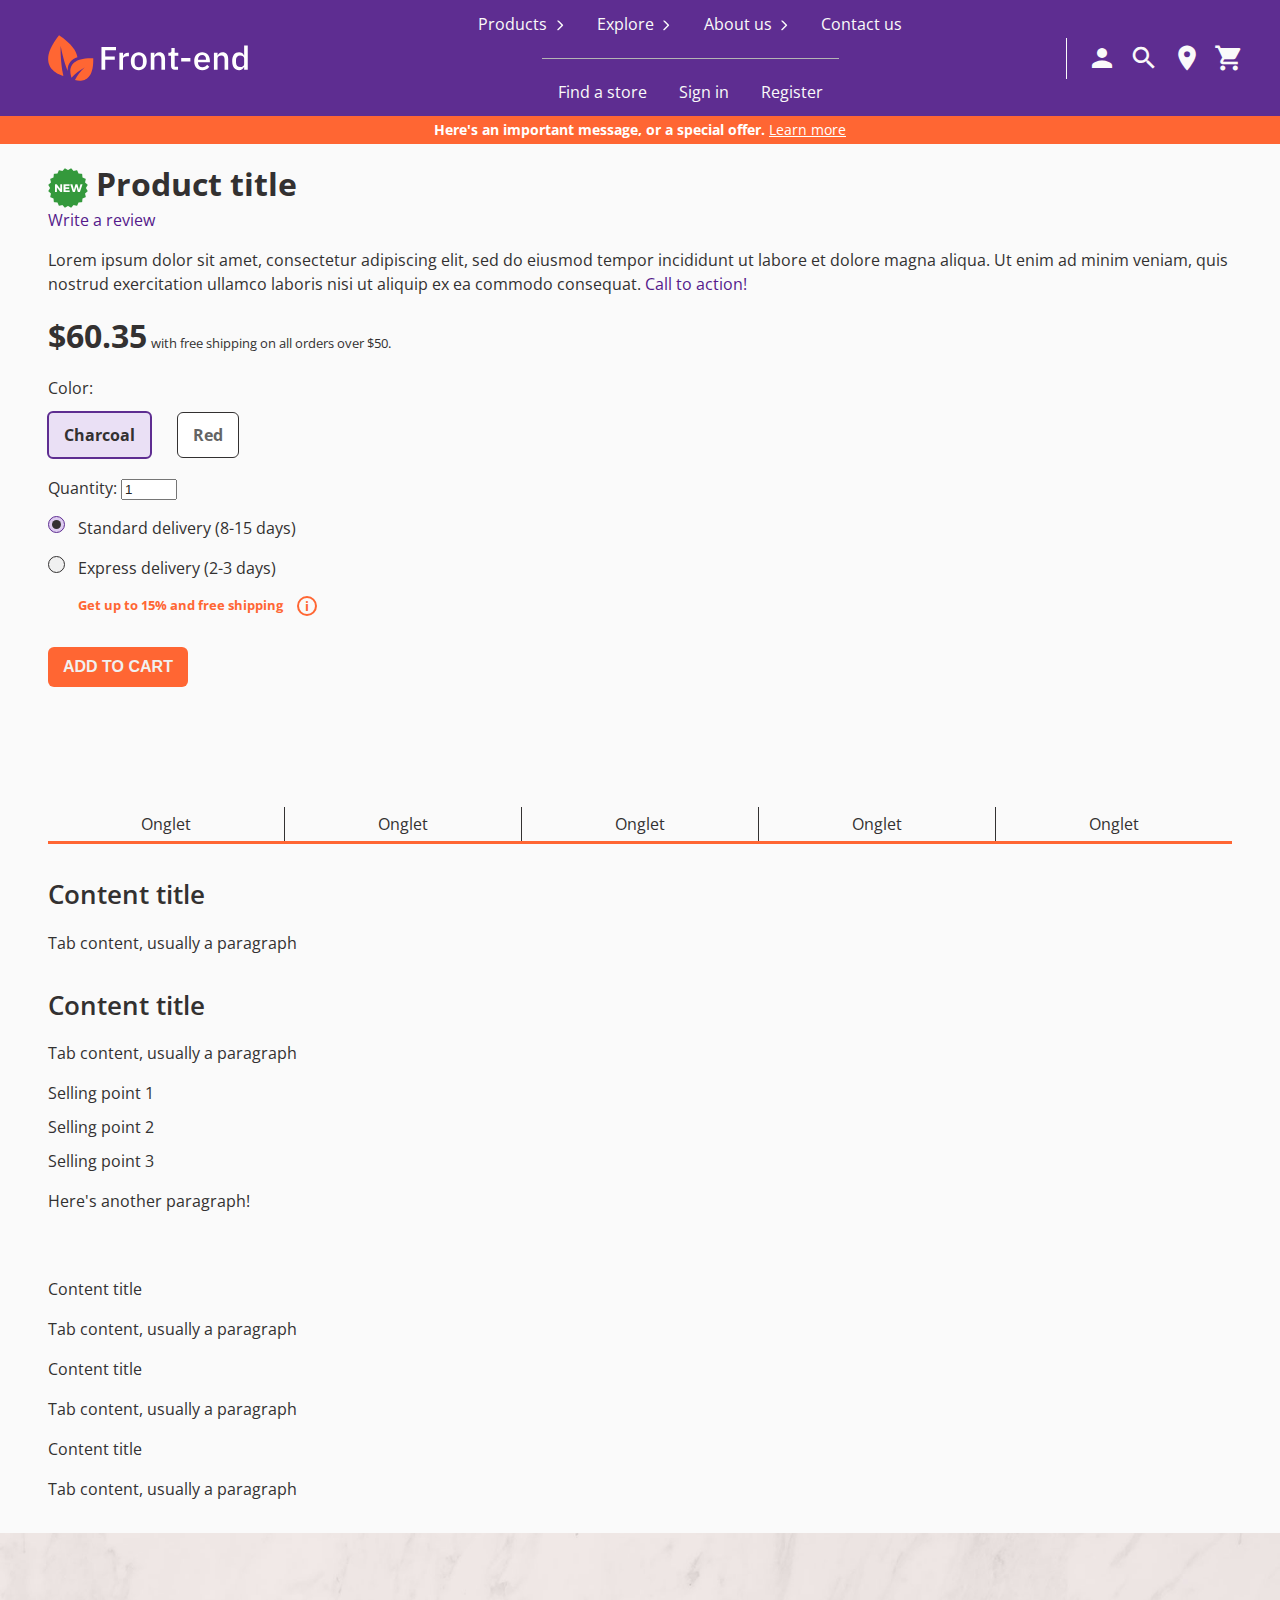
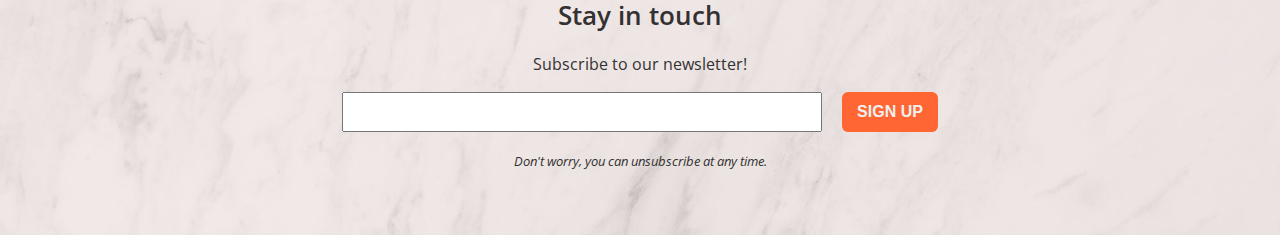
==== commit 63f8f8e4: "Worked on menu styles, added anim for expand arrow" ====
--- a/index.html
+++ b/index.html
@@ -37,7 +37,7 @@
 			<div id="menu" class="open-menu" data-menu>
 				<nav class="main-navigation">
 					<div class="navigation">
-						<div class="quicksearch">
+						<!-- <div class="quicksearch">
 							<span class="quicksearch-close">
 								<span class="hidden-element">close</span>
 								X
@@ -52,9 +52,9 @@
 								</fieldset>
 							</form>
 							<section class="quicksearch-results"></section>
-						</div>
-					</div>
-					<ul class="navigation-list" id="main-navigration-list">
+						</div> -->
+					</div>
+					<ul class="navigation-list" id="main-navigation-list">
 						<li class="navigation-item">
 							<a class="has-submenu" tabindex="0">
 								Products
@@ -145,6 +145,17 @@
 						<li class="navigation-item">
 							<a href="#">Contact us</a>
 						</li>
+					</ul>
+					<ul class="navigation-list" id="main-navigation-list">
+						<li class="navigation-item">
+							<a href="#">Find a store</a>
+						</li>
+						<li class="navigation-item">
+							<a href="#">Sign in</a>
+							or
+							<a href="#">Register</a>
+						</li>
+					
 					</ul>
 				</nav>
 			</div>
--- a/css/style.css
+++ b/css/style.css
@@ -282,7 +282,8 @@
 
 #menu.open-menu {
 	display: block;
-	z-index: 99;
+	z-index: 100;
+	/* width: 100%; */
 }
 
 .main-navigation {
@@ -290,6 +291,46 @@
 	padding: 1.5rem;
 	overflow-y: auto;
 	height: 100%;
+	display: block;
+	margin-top:106px;
+}
+
+.navigation-list a, .navigation-item, .submenu-item, .navigation {
+	display: block;
+}
+
+.navigation-list+.navigation-list {
+	border-top: 1px solid rgb(180, 180, 180);
+	margin-top: .6rem;
+	padding-top: .6rem;
+}
+
+.navigation-item a {
+	cursor: pointer;
+}
+
+/* ------ Arrow ------ */
+.expand-arrow {
+	height: .65rem;
+	width: .65rem;
+	margin-left: .2rem;
+	
+}
+
+.expand-arrow svg {
+	width: .65rem;
+	height: auto;
+	fill: rgb(51, 49, 49);
+	transition: all .15s ease;
+	transform: rotate(-90deg);
+}
+
+.is-open .expand-arrow svg {
+	transform: rotate(0deg);
+}
+
+.is-open .expand-arrow svg, .navigation-item:hover .expand-arrow svg {
+	fill: rgb(51, 49, 49);
 }
 
 @media screen and (min-width: 900px) {
@@ -347,15 +388,8 @@
 	}
 
 	/* ------ Arrow ------ */
-	.expand-arrow {
-		height: .65rem;
-		width: .65rem;
-		margin-left: .2rem;
-	}
-
+	
 	.expand-arrow svg {
-		width: .65rem;
-		height: auto;
 		fill: rgb(250, 250, 250);
 	}
 
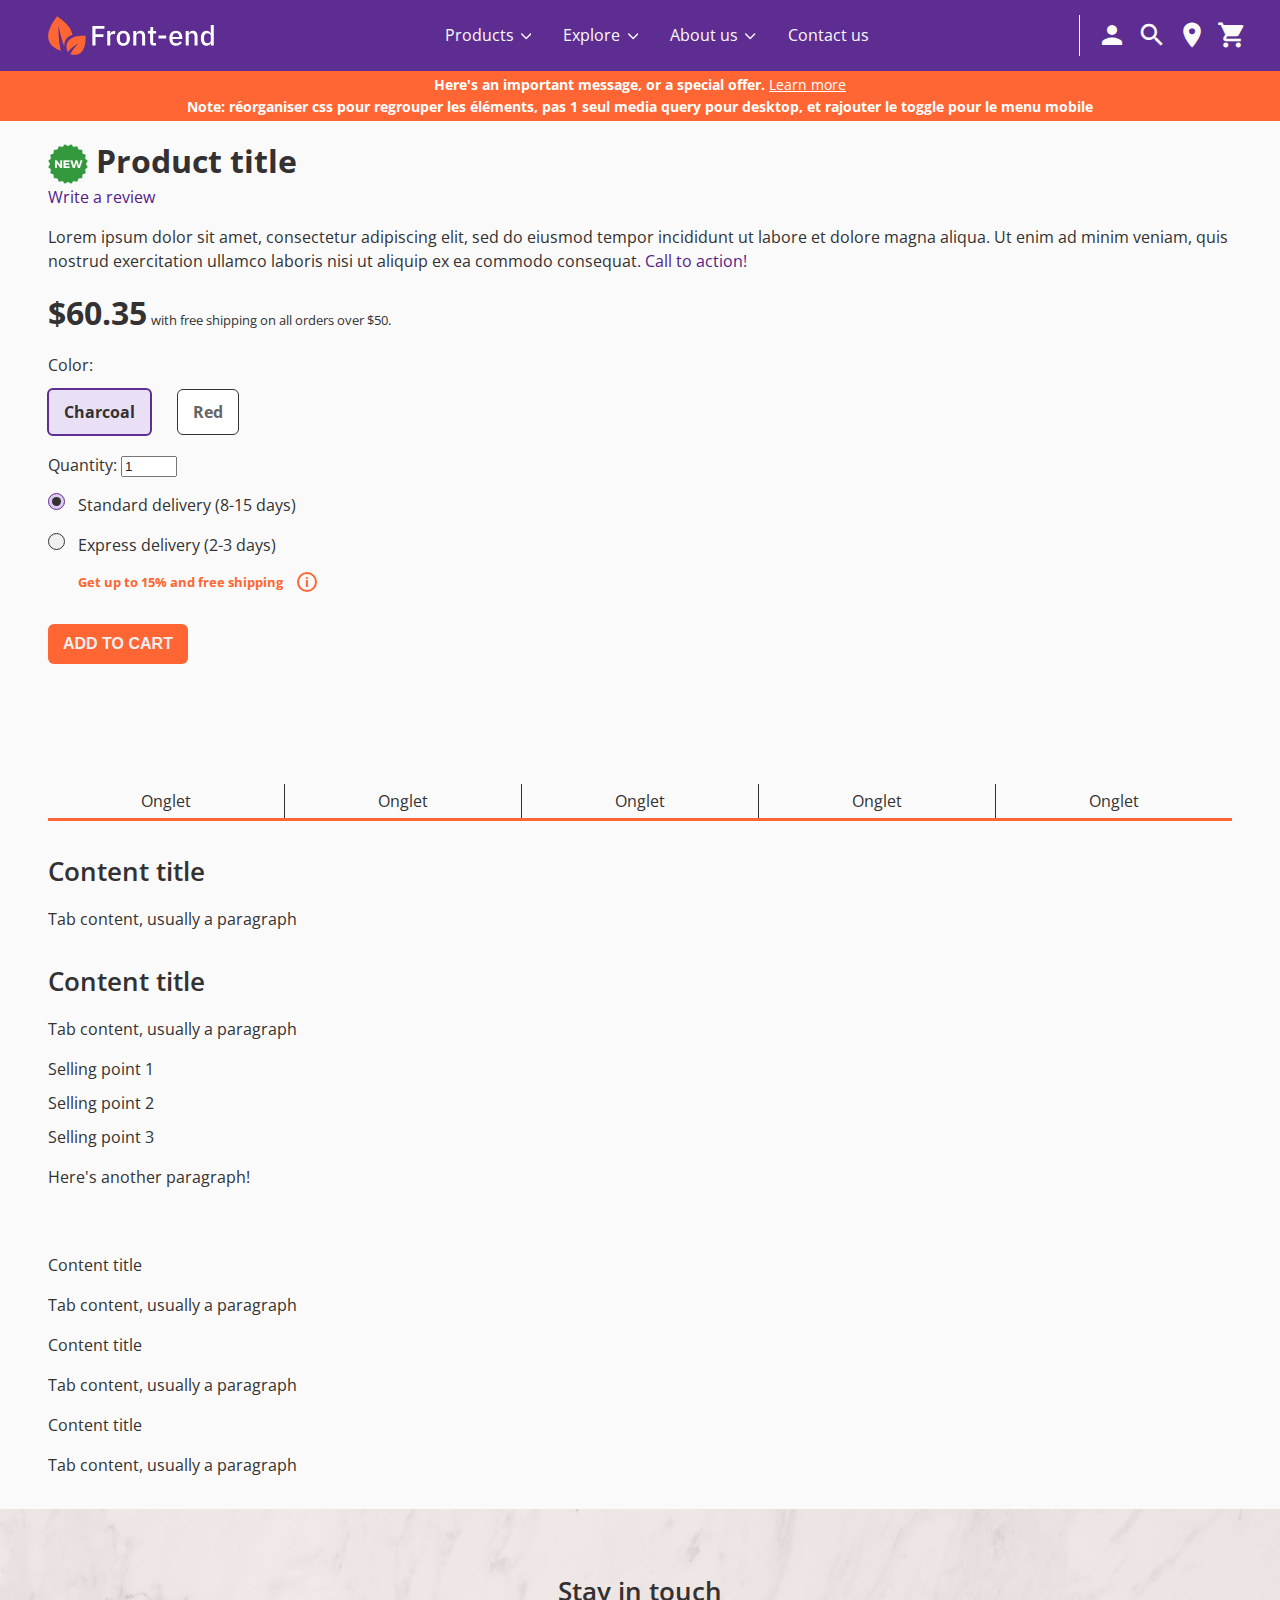
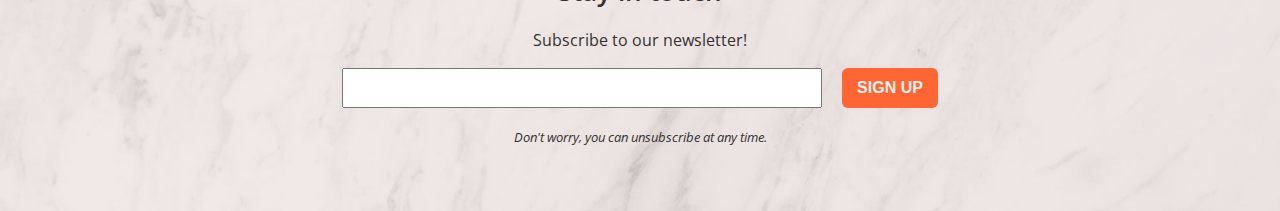
==== commit 81838a51: "More css for menus" ====
--- a/index.html
+++ b/index.html
@@ -146,7 +146,7 @@
 							<a href="#">Contact us</a>
 						</li>
 					</ul>
-					<ul class="navigation-list" id="main-navigation-list">
+					<ul class="navigation-list">
 						<li class="navigation-item">
 							<a href="#">Find a store</a>
 						</li>
@@ -202,7 +202,8 @@
 		</div>
 		<div class="message-banner">
 			<strong>Here's an important message, or a special offer.</strong>
-			<a href="#">Learn more</a>
+			<a href="#">Learn more</a><br>
+			<strong>Note: réorganiser css pour regrouper les éléments, pas 1 seul media query pour desktop, et rajouter le toggle pour le menu mobile</strong>
 		</div>
 	</header>
 	<div class="main-container">
--- a/css/style.css
+++ b/css/style.css
@@ -283,30 +283,45 @@
 #menu.open-menu {
 	display: block;
 	z-index: 100;
-	/* width: 100%; */
+	width: 100%;
 }
 
 .main-navigation {
 	background-color: rgb(250, 250, 250);
-	padding: 1.5rem;
+	padding: 1rem 2rem;
 	overflow-y: auto;
 	height: 100%;
 	display: block;
 	margin-top:106px;
 }
 
-.navigation-list a, .navigation-item, .submenu-item, .navigation {
+.navigation-list a, .navigation-item, .submenu, .submenu-item, .navigation {
 	display: block;
 }
 
 .navigation-list+.navigation-list {
 	border-top: 1px solid rgb(180, 180, 180);
-	margin-top: .6rem;
-	padding-top: .6rem;
+	margin-top: .75rem;
+	padding-top: .75rem;
 }
 
 .navigation-item a {
 	cursor: pointer;
+	color: #5e2d91;
+	padding: .6rem 0;
+}
+
+.navigation-item.is-open>a, .navigation-item a:hover, .navigation-item a:focus {
+	color: rgb(51, 49, 49);
+}
+
+.submenu-list {
+	display: none;
+}
+
+.navigation-item.is-open .submenu-list {
+	display: block;
+	padding-left: 1rem;
 }
 
 /* ------ Arrow ------ */
@@ -320,7 +335,7 @@
 .expand-arrow svg {
 	width: .65rem;
 	height: auto;
-	fill: rgb(51, 49, 49);
+	fill: #5e2d91;
 	transition: all .15s ease;
 	transform: rotate(-90deg);
 }
@@ -329,7 +344,7 @@
 	transform: rotate(0deg);
 }
 
-.is-open .expand-arrow svg, .navigation-item:hover .expand-arrow svg {
+.is-open .expand-arrow svg, .navigation-item:hover .expand-arrow svg,.navigation-item a:focus .expand-arrow svg  {
 	fill: rgb(51, 49, 49);
 }
 
@@ -354,8 +369,12 @@
 	}
 
 	.navigation-list {
+		display: none;
+		float: none;
+	}
+
+	#main-navigation-list {
 		display: inline-block;
-		float: none;
 	}
 
 	.navigation-item {
@@ -377,23 +396,25 @@
 		outline: 0;
 	}
 
-	.navigation-item:hover, .navigation-item:hover a, .navigation-item.is-open a, .navigation-item.is-open {
+	.navigation-item:hover, .navigation-item:hover a, .navigation-item.is-open a, .navigation-item.is-open, .navigation-item a:focus {
 		background-color: rgb(250, 250, 250);
-		color: rgb(51, 49, 49) !important;
+		color: rgb(51, 49, 49);
 	}
 
 	.navigation-item.is-open a:focus {
 		background-color: #eae0f5;
 		outline: none;
 	}
+
 
 	/* ------ Arrow ------ */
 	
 	.expand-arrow svg {
 		fill: rgb(250, 250, 250);
-	}
-
-	.is-open .expand-arrow svg, .navigation-item:hover .expand-arrow svg {
+		transform: rotate(0deg);
+	}
+
+	.is-open .expand-arrow svg, .navigation-item:hover .expand-arrow svg, .navigation-item a:focus svg {
 		fill: rgb(51, 49, 49);
 	}
 
@@ -414,7 +435,7 @@
 		column-count: 2;
 	}
 
-	.submenu-list {
+	.navigation-item .submenu .submenu-list {
 		max-width: 70rem;
 		width: 100%;
 		margin: auto;
@@ -422,7 +443,7 @@
 	}
 
 	.submenu-item a {
-		font-size: .85rem;
+		font-size: .90rem;
 		line-height: 1.2rem;
 		color: rgb(51, 49, 49);
 		width: 100%;
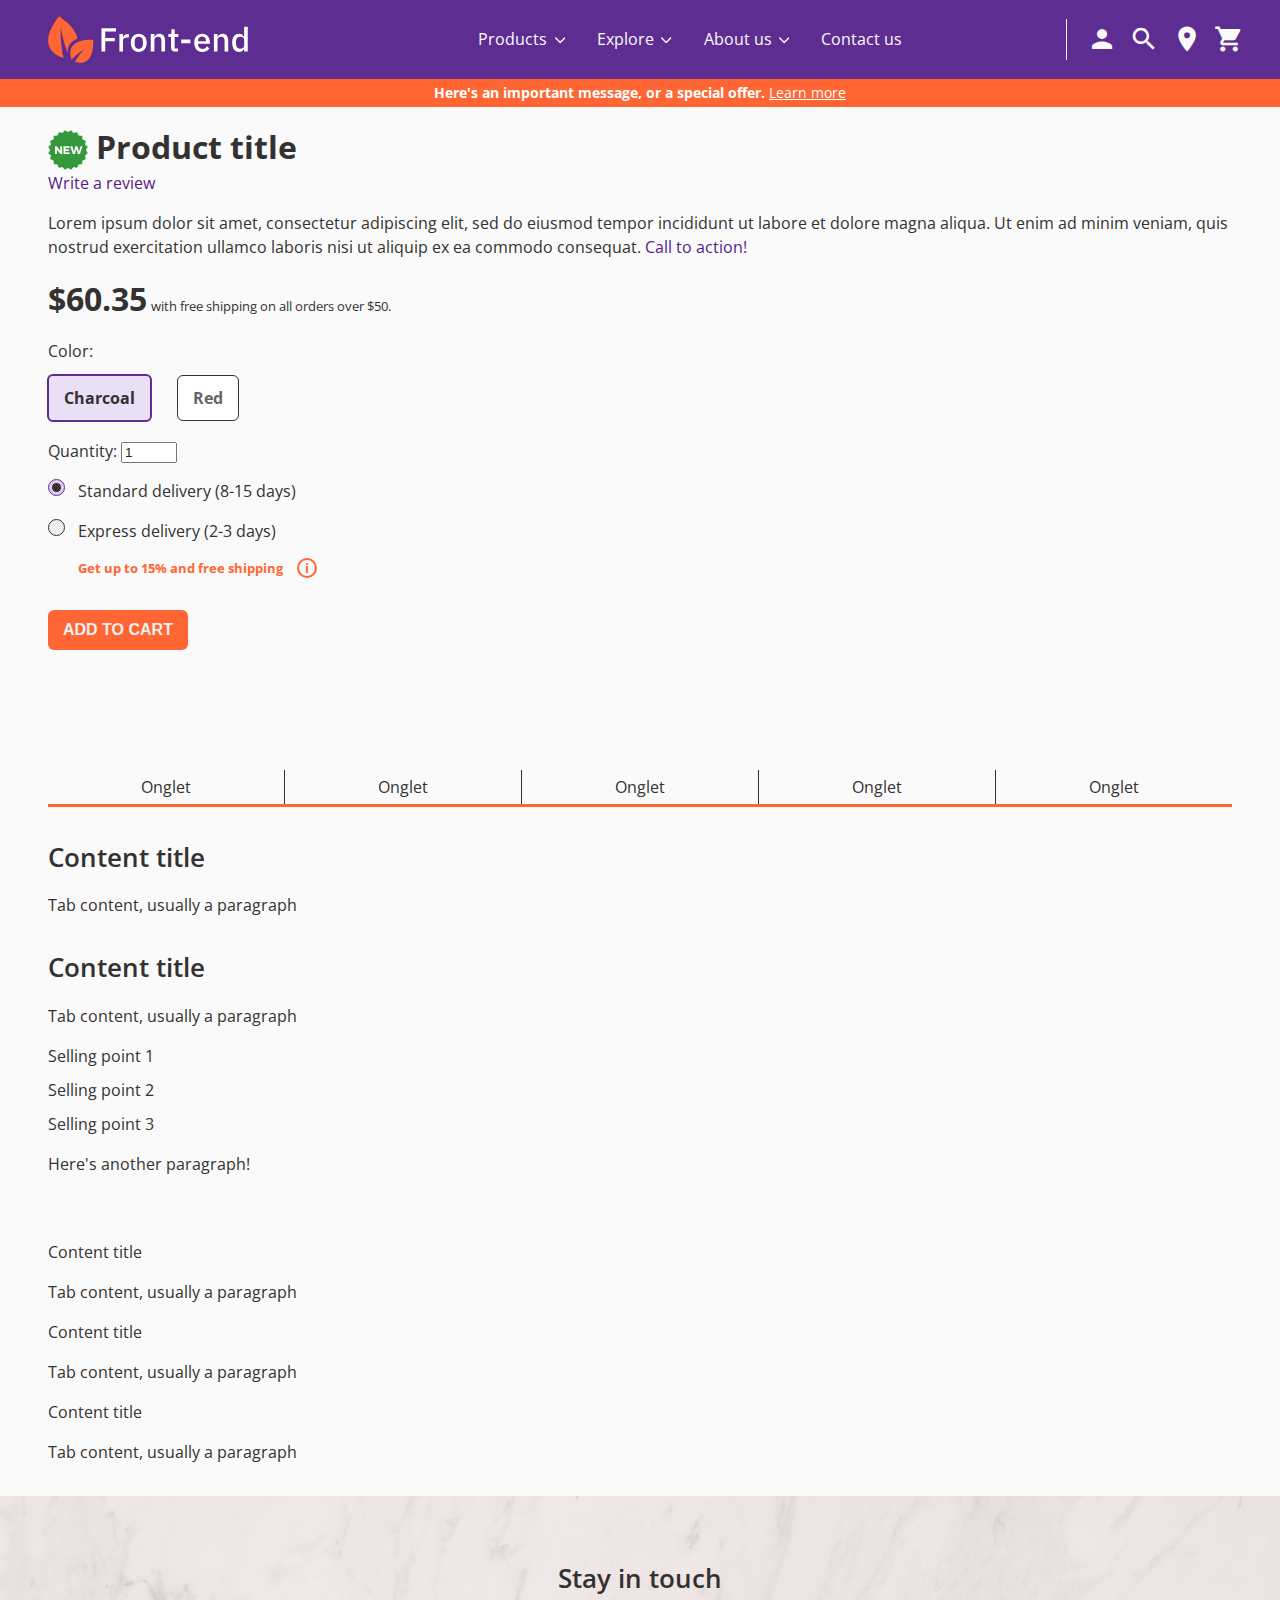
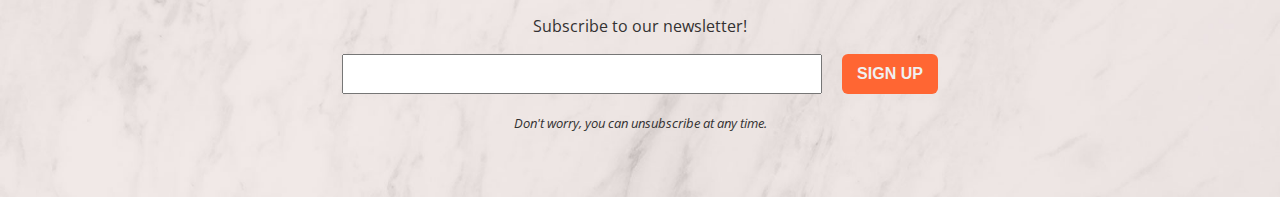
==== commit 695c226a: "Finished up mobile menu, added toggle anim (re-did the icon)" ====
--- a/index.html
+++ b/index.html
@@ -24,7 +24,10 @@
 			<div class="mobile-menu-toggle">
 				<a href="#">
 					<!-- <span>Toggle menu</span> -->
-					<i class="material-icons" alt="Toggle menu">menu</i>
+					<!-- <i class="material-icons" alt="Toggle menu">menu</i> -->
+					<span class="icon-bar"></span>
+					<span class="icon-bar"></span>
+					<span class="icon-bar"></span>
 				</a>
 			</div>
 			<div class="logo">
@@ -34,7 +37,7 @@
 					<span class="hidden-element">Front-end</span>
 				</a>
 			</div>
-			<div id="menu" class="open-menu" data-menu>
+			<div id="menu" class="" data-menu>
 				<nav class="main-navigation">
 					<div class="navigation">
 						<!-- <div class="quicksearch">
@@ -202,8 +205,7 @@
 		</div>
 		<div class="message-banner">
 			<strong>Here's an important message, or a special offer.</strong>
-			<a href="#">Learn more</a><br>
-			<strong>Note: réorganiser css pour regrouper les éléments, pas 1 seul media query pour desktop, et rajouter le toggle pour le menu mobile</strong>
+			<a href="#">Learn more</a>
 		</div>
 	</header>
 	<div class="main-container">
--- a/css/style.css
+++ b/css/style.css
@@ -178,7 +178,7 @@
 	margin-top: -1px;
 }
 
-/* ------ Onglets ------ */
+/* ====== Onglets ====== */
 
 .tabs {
 	display: flex;
@@ -218,10 +218,20 @@
 
 .mobile-menu-toggle {
 	padding: 0 1rem;
-	height: 36px;
-}
-
-.mobile-menu-toggle i {
+	/* height: 36px; */
+	z-index: 600;
+	cursor: pointer;
+}
+
+.mobile-menu-toggle a {
+	padding: 7px;
+	height: 40px;
+	display: block;
+}
+
+/* Icon method */
+
+/* .mobile-menu-toggle i {
 	color: rgb(250, 250, 250);
 	line-height: 36px;
 	font-size: 36px;
@@ -230,6 +240,46 @@
 .mobile-menu-toggle i:hover, .mobile-menu-toggle i:focus {
 	color: #5e2d91;
 	background-color: rgb(250, 250, 250);
+} */
+
+/* Individual bars method */
+
+.mobile-menu-toggle .icon-bar {
+	display: block;
+	background-color: rgb(250, 250, 250);
+	width: 26px;
+	height: 3px;
+	border-radius: 1px;
+	position: relative;
+	top: 0;
+	transition: all .2s ease;
+	margin-top: 3px;
+}
+
+.mobile-menu-toggle .icon-bar+.icon-bar {
+	margin-top: 5px;
+}
+
+.mobile-menu-toggle a:hover, .mobile-menu-toggle a:focus {
+	background-color: rgb(250, 250, 250);
+}
+
+.mobile-menu-toggle a:hover .icon-bar, .mobile-menu-toggle a:focus .icon-bar {
+	background-color: #5e2d91;
+}
+
+.mobile-menu-toggle.toggled .icon-bar:nth-child(1) {
+	transform: rotate(45deg);
+	top: 8px;
+}
+
+.mobile-menu-toggle.toggled .icon-bar:nth-child(2) {
+	opacity: 0;
+}
+
+.mobile-menu-toggle.toggled .icon-bar:nth-child(3) {
+	transform: rotate(-45deg);
+	top: -8px;
 }
 
 @media screen and (min-width: 900px) {
@@ -241,8 +291,13 @@
 /* ------ Logo ------ */
 
 .logo {
-	width: 50%;
+	width: 70%;
 	margin: 1rem auto;
+}
+
+.logo a:focus {
+	outline: rgb(250, 250, 250) dotted 1px;
+	outline-offset: 6px;
 }
 
 .logo img {
@@ -282,74 +337,11 @@
 
 #menu.open-menu {
 	display: block;
-	z-index: 100;
+	/* z-index: 100; */
 	width: 100%;
 }
 
-.main-navigation {
-	background-color: rgb(250, 250, 250);
-	padding: 1rem 2rem;
-	overflow-y: auto;
-	height: 100%;
-	display: block;
-	margin-top:106px;
-}
-
-.navigation-list a, .navigation-item, .submenu, .submenu-item, .navigation {
-	display: block;
-}
-
-.navigation-list+.navigation-list {
-	border-top: 1px solid rgb(180, 180, 180);
-	margin-top: .75rem;
-	padding-top: .75rem;
-}
-
-.navigation-item a {
-	cursor: pointer;
-	color: #5e2d91;
-	padding: .6rem 0;
-}
-
-.navigation-item.is-open>a, .navigation-item a:hover, .navigation-item a:focus {
-	color: rgb(51, 49, 49);
-}
-
-.submenu-list {
-	display: none;
-}
-
-.navigation-item.is-open .submenu-list {
-	display: block;
-	padding-left: 1rem;
-}
-
-/* ------ Arrow ------ */
-.expand-arrow {
-	height: .65rem;
-	width: .65rem;
-	margin-left: .2rem;
-	
-}
-
-.expand-arrow svg {
-	width: .65rem;
-	height: auto;
-	fill: #5e2d91;
-	transition: all .15s ease;
-	transform: rotate(-90deg);
-}
-
-.is-open .expand-arrow svg {
-	transform: rotate(0deg);
-}
-
-.is-open .expand-arrow svg, .navigation-item:hover .expand-arrow svg,.navigation-item a:focus .expand-arrow svg  {
-	fill: rgb(51, 49, 49);
-}
-
-@media screen and (min-width: 900px) {
-	/* ------ Desktop ------ */
+@media screen and (min-width: 900px) {
 	#menu {
 		width: 60%;
 		height: auto;
@@ -357,7 +349,18 @@
 		position: relative;
 		align-items: center;
 	}
-
+}
+
+.main-navigation {
+	background-color: rgb(250, 250, 250);
+	padding: 1rem 2rem;
+	overflow-y: auto;
+	height: 100%;
+	display: block;
+	margin-top: 79px;
+}
+
+@media screen and (min-width: 900px) {
 	.main-navigation {
 		background: none;
 		margin: 0 .75rem 0 0;
@@ -367,22 +370,51 @@
 		font-size: 0;
 		line-height: 0;
 	}
-
+}
+
+.navigation-list a, .navigation-item, .submenu, .submenu-item, .navigation {
+	display: block;
+}
+
+.navigation-list+.navigation-list {
+	border-top: 1px solid rgb(180, 180, 180);
+	margin-top: .75rem;
+	padding-top: .75rem;
+}
+
+@media screen and (min-width: 900px) {
 	.navigation-list {
 		display: none;
 		float: none;
 	}
-
 	#main-navigation-list {
 		display: inline-block;
 	}
-
+}
+
+/* ------ Nav items ------ */
+
+.navigation-item a {
+	cursor: pointer;
+	color: #5e2d91;
+	padding: .6rem 0;
+}
+
+.navigation-item.is-open>a, .navigation-item a:hover, .navigation-item a:focus {
+	color: rgb(51, 49, 49);
+}
+
+.navigation-item a:focus {
+	outline: rgb(51, 49, 49) dotted 1px;
+	outline-offset: 3px;
+}
+
+@media screen and (min-width: 900px) {
 	.navigation-item {
 		float: left;
 		cursor: pointer;
 		user-select: none;
 	}
-
 	.navigation-item a {
 		display: inline-block;
 		padding: 1rem;
@@ -390,58 +422,51 @@
 		font-size: 1rem;
 		line-height: 1rem;
 	}
-	
 	.navigation-item .submenu {
 		display: none;
 		outline: 0;
 	}
-
 	.navigation-item:hover, .navigation-item:hover a, .navigation-item.is-open a, .navigation-item.is-open, .navigation-item a:focus {
 		background-color: rgb(250, 250, 250);
 		color: rgb(51, 49, 49);
 	}
-
 	.navigation-item.is-open a:focus {
 		background-color: #eae0f5;
 		outline: none;
 	}
-
-
-	/* ------ Arrow ------ */
-	
-	.expand-arrow svg {
-		fill: rgb(250, 250, 250);
-		transform: rotate(0deg);
-	}
-
-	.is-open .expand-arrow svg, .navigation-item:hover .expand-arrow svg, .navigation-item a:focus svg {
-		fill: rgb(51, 49, 49);
-	}
-
-	/* ------ Submenu ------ */
+}
+
+/* ------ Submenus ------ */
+
+.submenu-list {
+	display: none;
+}
+
+.navigation-item.is-open .submenu-list {
+	display: block;
+	padding-left: 1rem;
+}
+
+@media screen and (min-width: 900px) {
 	.navigation-item .submenu {
 		position: absolute;
 		text-align: left;
 		background-color: rgb(250, 250, 250);
 	}
-
 	.submenu.is-open {
 		display: block !important;
 		max-width: 300px;
 		left: auto;
 	}
-
 	.submenu-two-col {
 		column-count: 2;
 	}
-
 	.navigation-item .submenu .submenu-list {
 		max-width: 70rem;
 		width: 100%;
 		margin: auto;
 		padding-left: 0;
 	}
-
 	.submenu-item a {
 		font-size: .90rem;
 		line-height: 1.2rem;
@@ -449,12 +474,44 @@
 		width: 100%;
 		padding: .75rem 1rem;
 	}
-
 	.submenu-item:hover a, .submenu-item a:focus, .submenu-item a:hover {
 		background-color: #eae0f5;
 		outline: none;
 	}
-	
+}
+
+/* ------ Expand arrow ------ */
+
+.expand-arrow {
+	height: .65rem;
+	width: .65rem;
+	margin-left: .2rem;
+}
+
+.expand-arrow svg {
+	width: .65rem;
+	height: auto;
+	fill: #5e2d91;
+	transition: all .15s ease;
+	transform: rotate(-90deg);
+}
+
+.is-open .expand-arrow svg {
+	transform: rotate(0deg);
+}
+
+.is-open .expand-arrow svg, .navigation-item:hover .expand-arrow svg, .navigation-item a:focus .expand-arrow svg {
+	fill: rgb(51, 49, 49);
+}
+
+@media screen and (min-width: 900px) {
+	.expand-arrow svg {
+		fill: rgb(250, 250, 250);
+		transform: rotate(0deg);
+	}
+	.is-open .expand-arrow svg, .navigation-item:hover .expand-arrow svg, .navigation-item a:focus svg {
+		fill: rgb(51, 49, 49);
+	}
 }
 
 /* ------ User menu ------ */
@@ -623,7 +680,7 @@
 /* You could use overflow-y hidden/scroll, but it bumps the content and you need to leave it on touch devices */
 
 ::-webkit-scrollbar {
-	width: 20px;
+	width: 15px;
 }
 
 ::-webkit-scrollbar-track {
@@ -648,7 +705,7 @@
 	margin: 1rem 0;
 }
 
-/* ------ Inputs ------ */
+/* ------ Submit button ------ */
 
 input[type="submit"] {
 	font-size: 16px;
@@ -712,6 +769,8 @@
 	margin: 0px 10px 0px -1px;
 }
 
+/* Hides default radio button */
+
 .product-option input[type="radio"], .custom-radio input[type="radio"] {
 	cursor: pointer;
 	position: absolute;
@@ -722,7 +781,7 @@
 
 /* ------ Custom radio button ------ */
 
-/* Don't forget to hide the original */
+/* Don't forget to hide the default radio buttons */
 
 .custom-radio-button {
 	position: absolute;
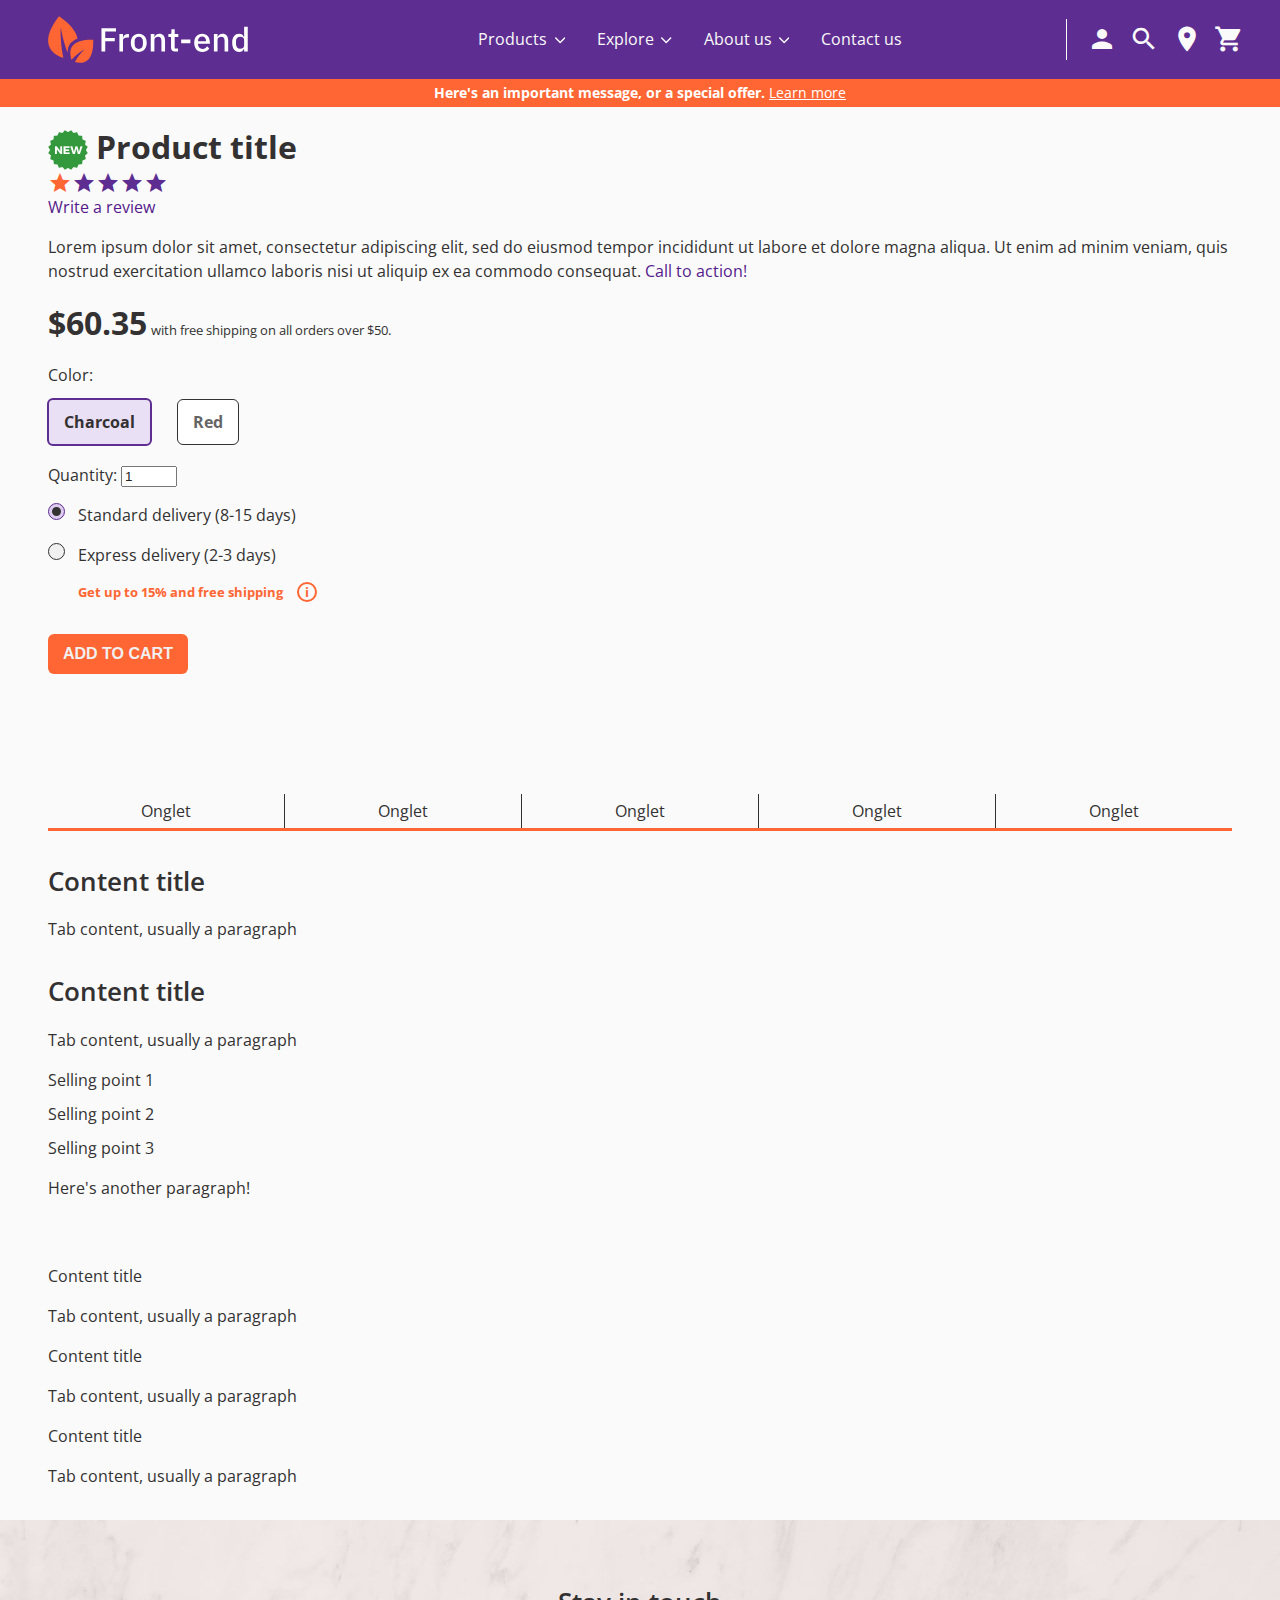
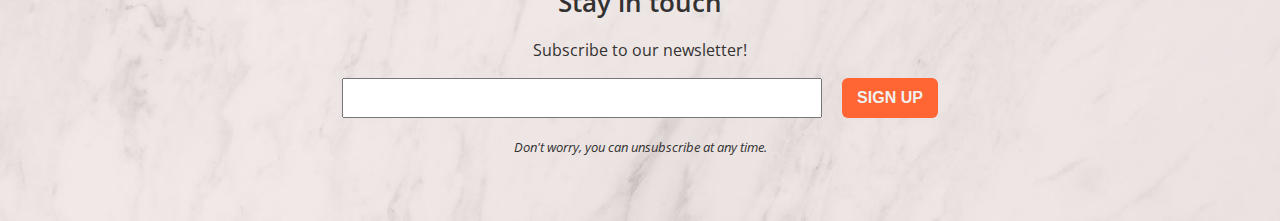
==== commit d412a9c3: "Trying to do star rating, inserted icons and plan" ====
--- a/index.html
+++ b/index.html
@@ -218,11 +218,18 @@
 					Product title
 				</h1>
 				<div class="rating">
-					<div>
+					<div class="stars">
 						<!-- Stars + average & # of ratings -->
 						<!-- SVG for stars? Images?  -->
+						<!-- custom radio button? label it, same as choices, see if label preceded ~ by check radio by nth child -->
+						<i class="material-icons star" alt="Store locator">star</i>
+						<i class="material-icons star" alt="Store locator">star</i>
+						<i class="material-icons star" alt="Store locator">star</i>
+						<i class="material-icons star" alt="Store locator">star</i>
+						<i class="material-icons star" alt="Store locator">star</i>
 						<!-- Pop-up when hover for detailed breakdown? + button/link read reviews -->
-					</div>
+						
+					</div>					
 					<div>
 						<!-- Button instead of link? -->
 						<a href="">Write a review</a>
--- a/css/style.css
+++ b/css/style.css
@@ -10,8 +10,14 @@
 }
 
 h1 {
-	font-size: 2rem;
+	font-size: 1.6rem;
 	font-weight: bold;
+}
+
+@media screen and (min-width: 900px) {
+	h1 {
+		font-size: 2rem;
+	}
 }
 
 h2 {
@@ -614,6 +620,33 @@
 	max-width: 50rem;
 }
 
+/* ====== Content ====== */
+
+/* ====== Product ====== */
+/* ------ Star rating ------ */
+.stars {
+	height: 24px;
+	display: flex;
+}
+.rating .stars i {
+	color: #5e2d91;
+	cursor: pointer;
+}
+.rating .stars i:first-child {
+	color: #f63;
+}
+
+.rating .stars:hover i  {
+	color: #f63;
+}
+
+.star:hover ~ .star{
+	color: rgb(180, 180, 180) !important;
+}
+
+
+
+
 /* ====== Newsletter ====== */
 
 .subscribe-newsletter {
